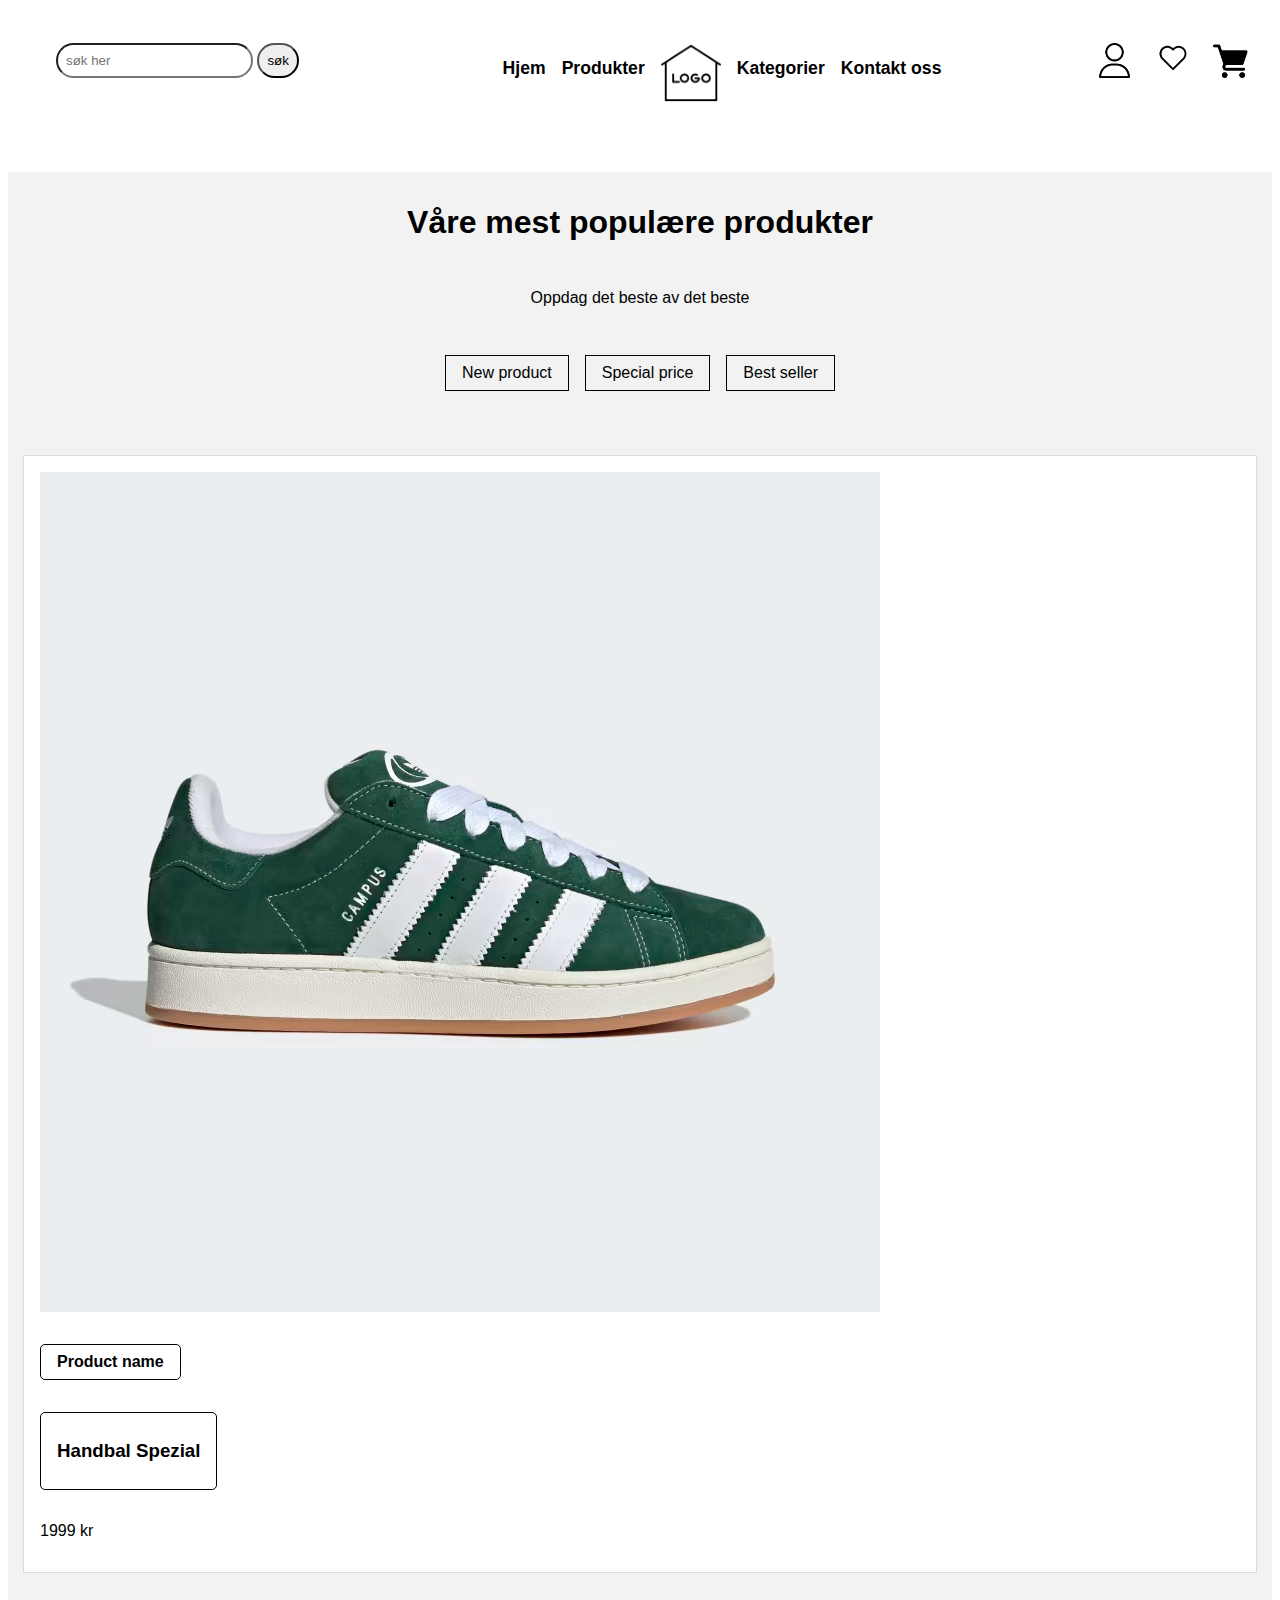
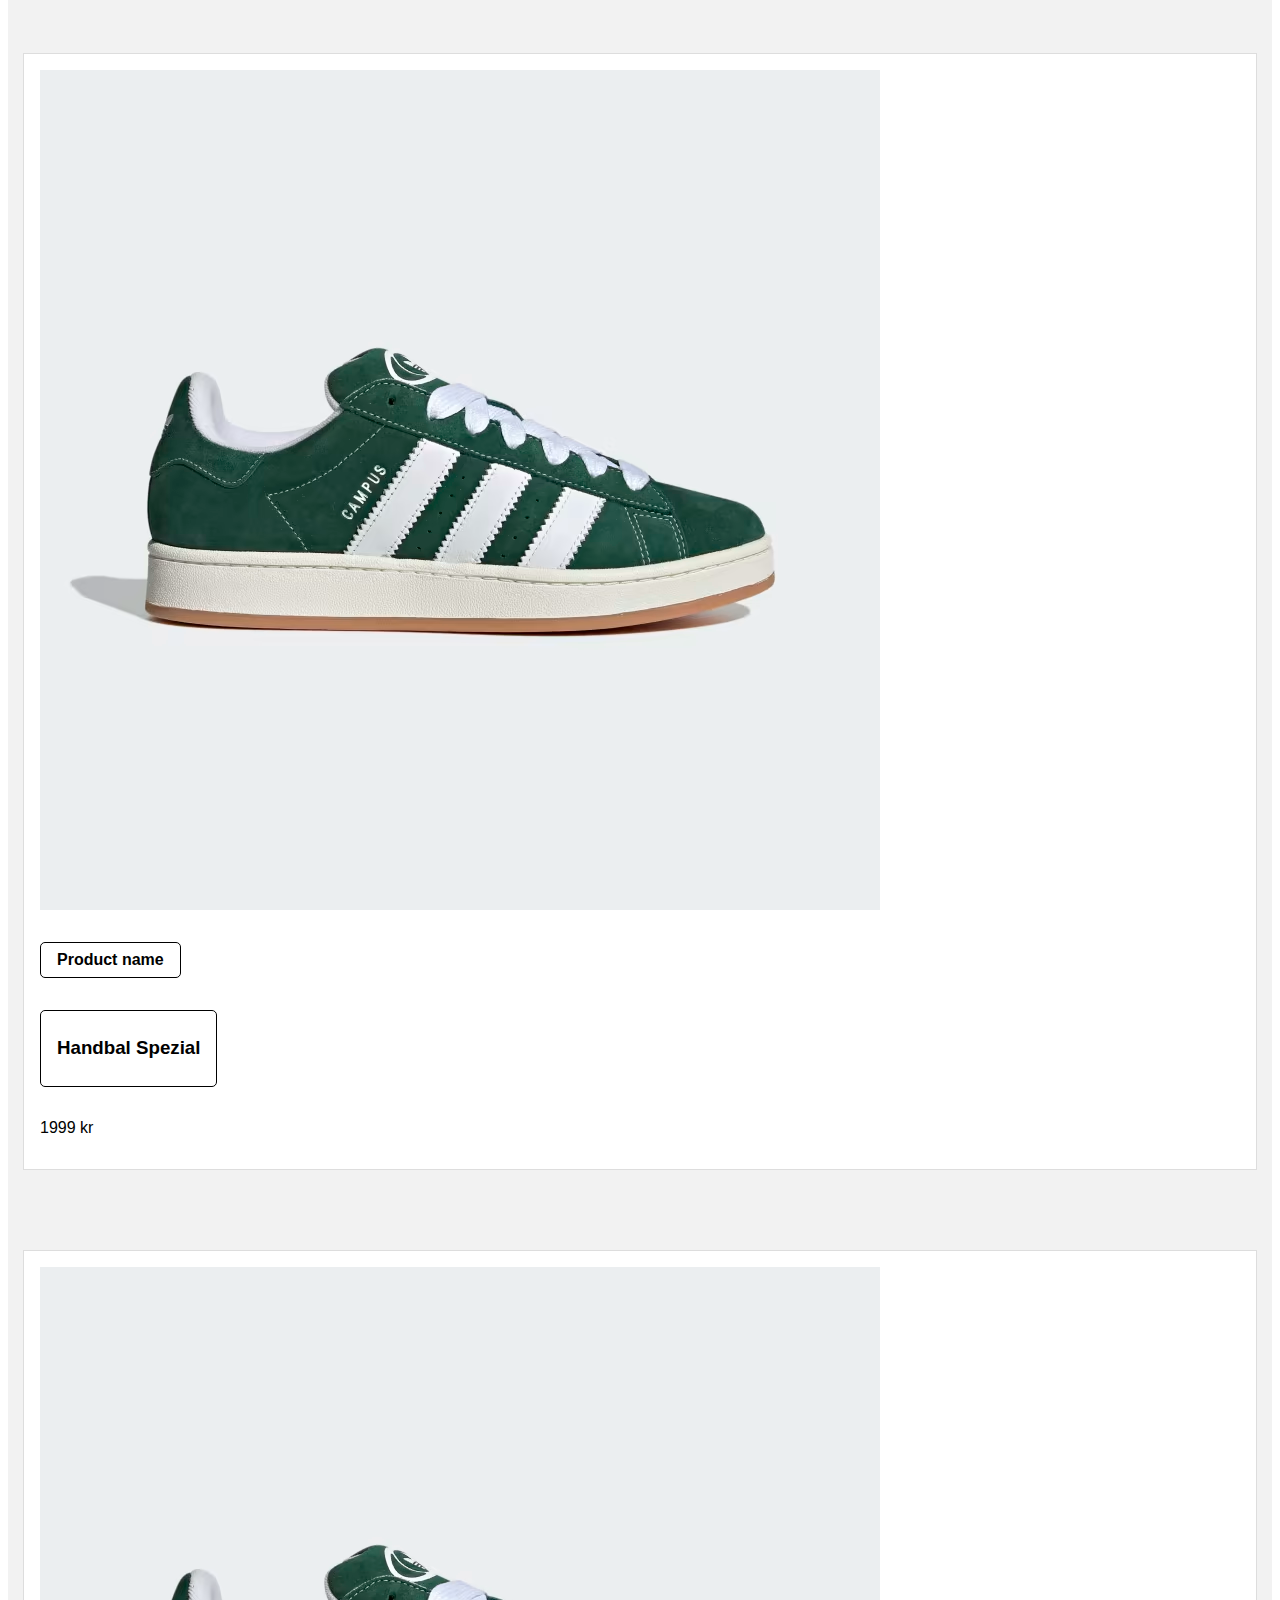
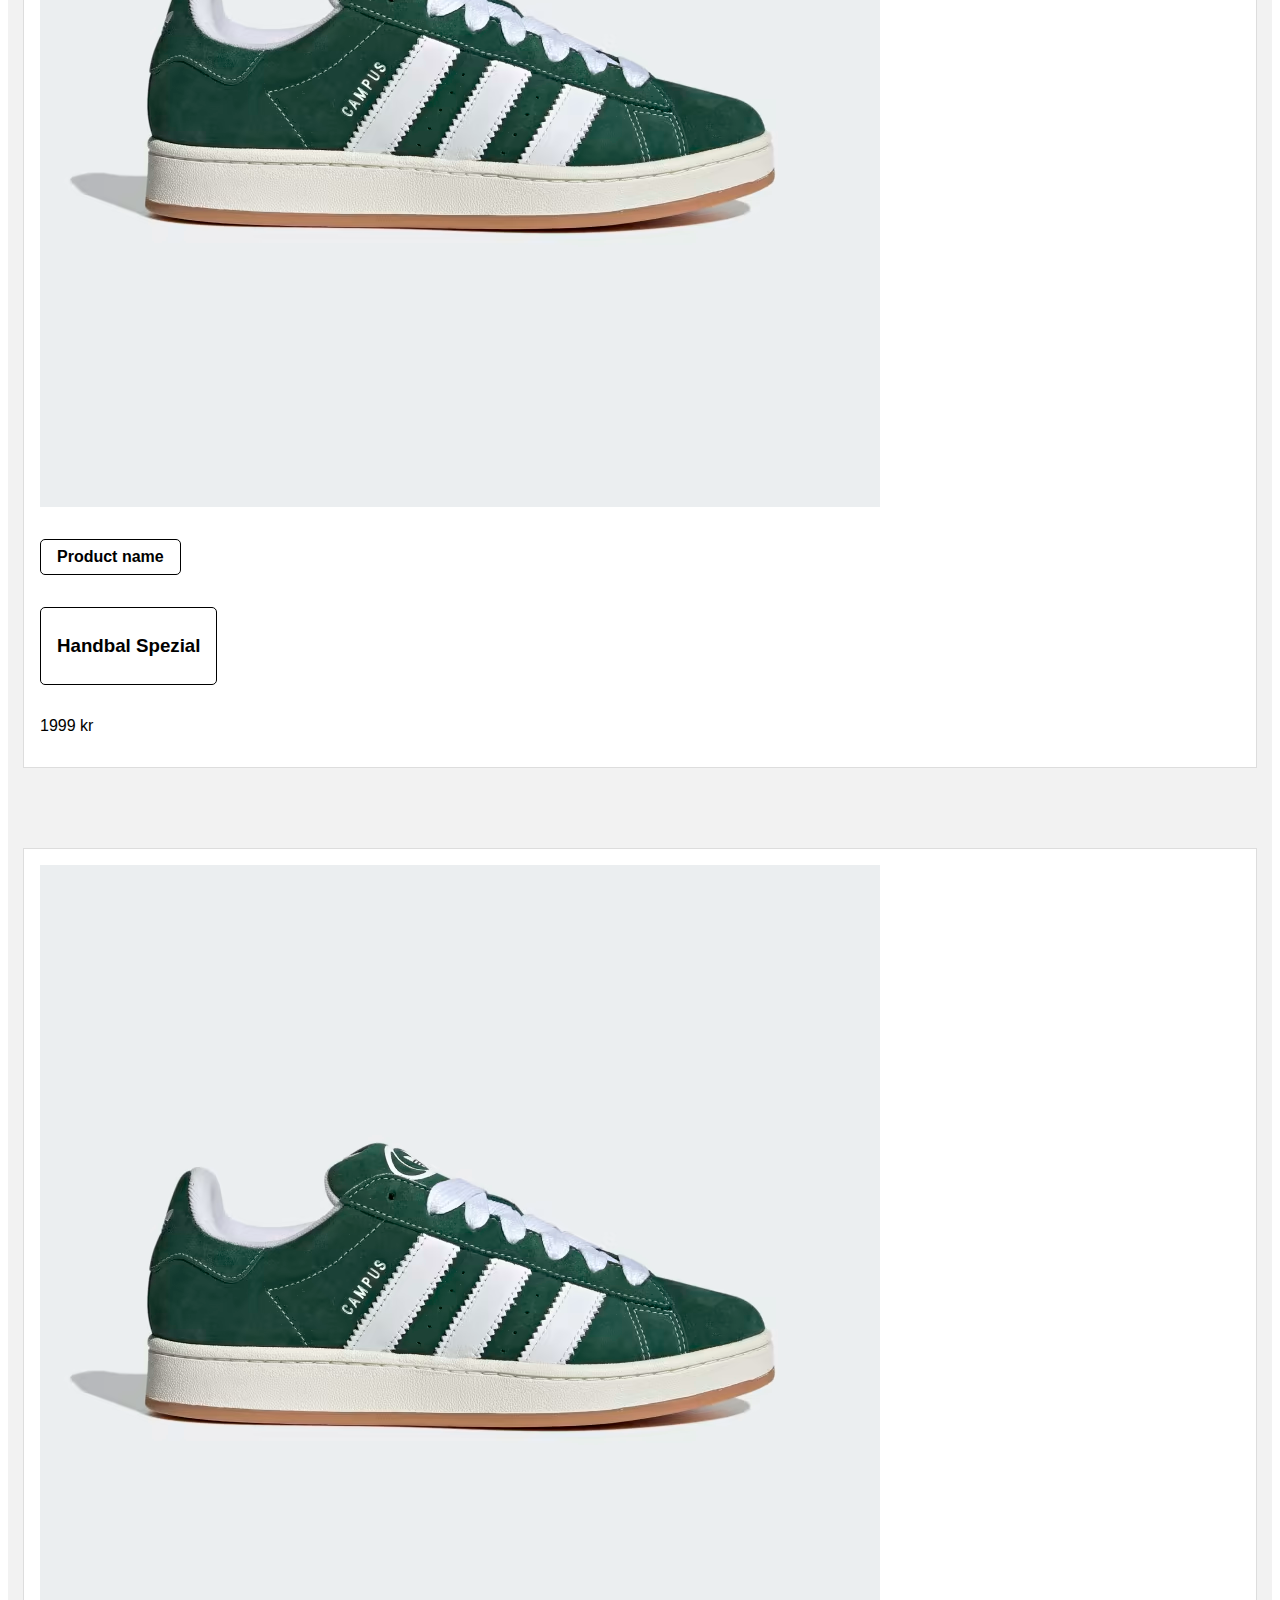
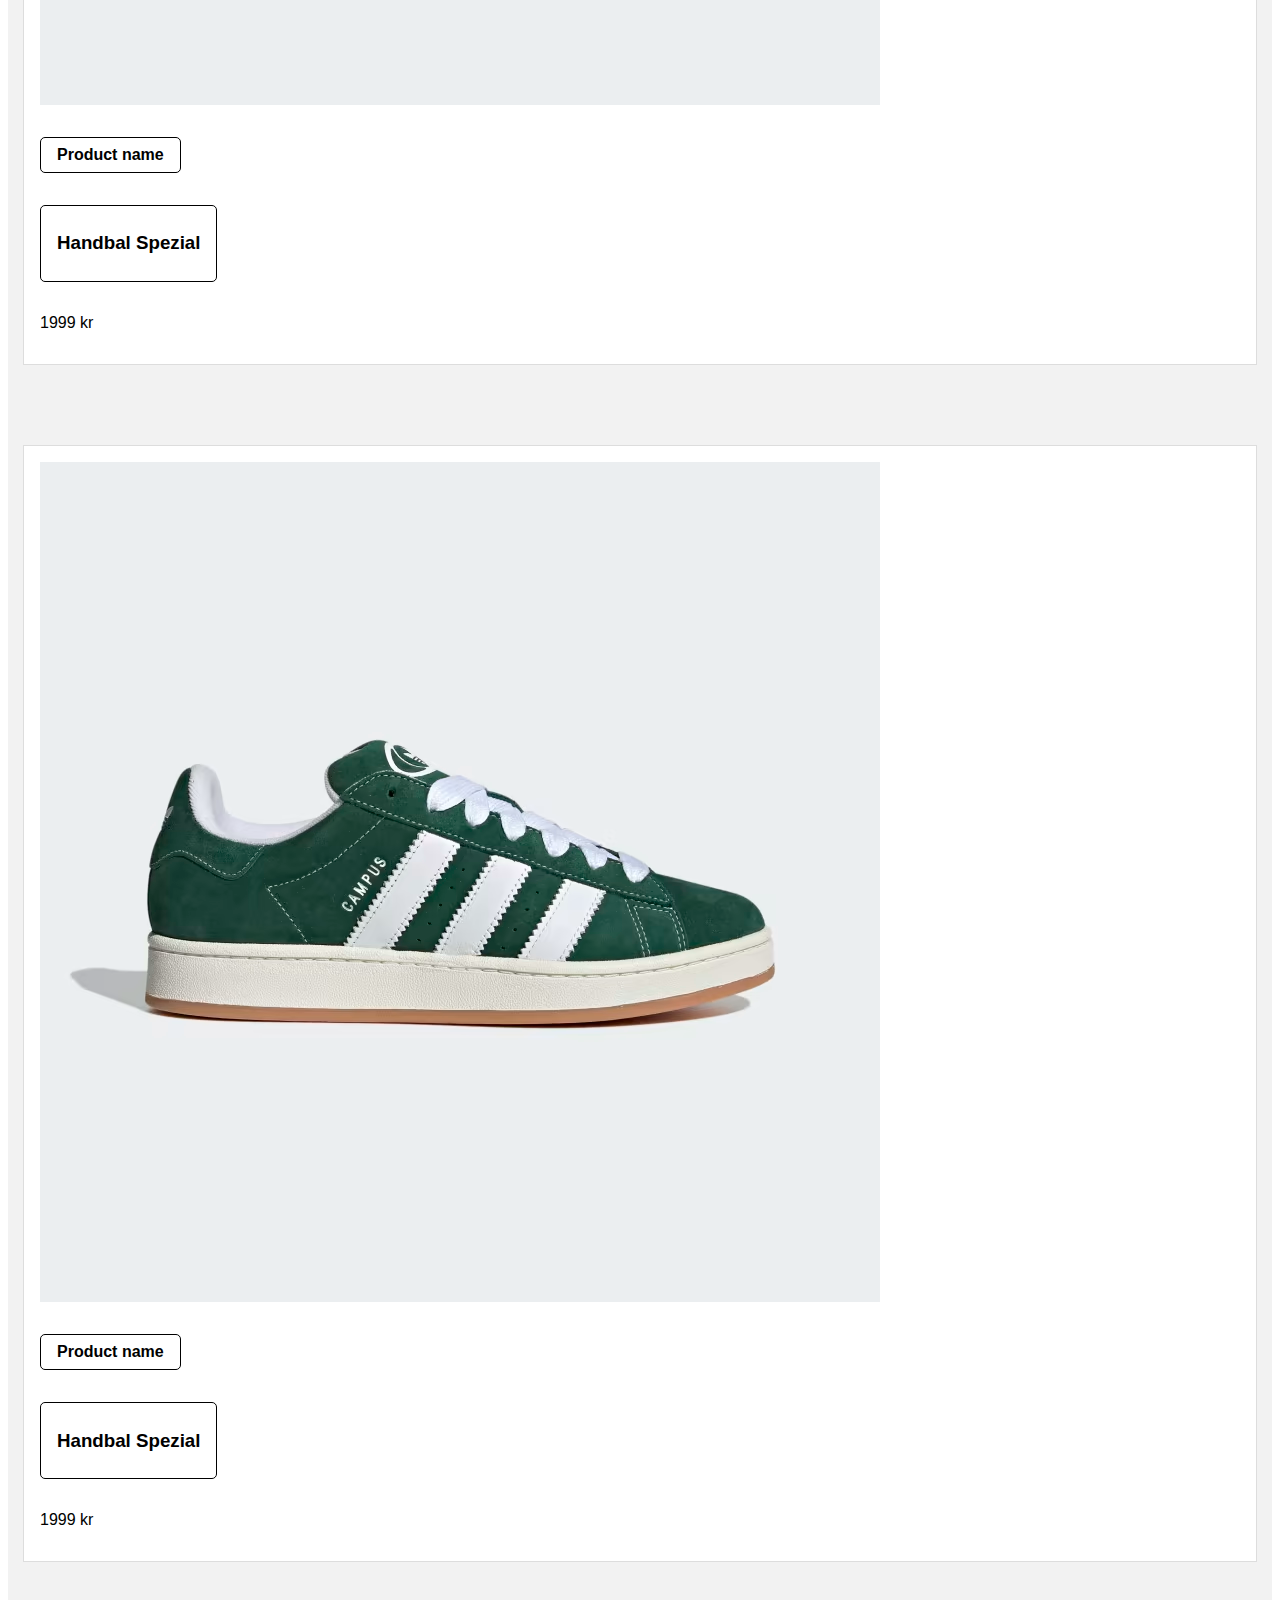
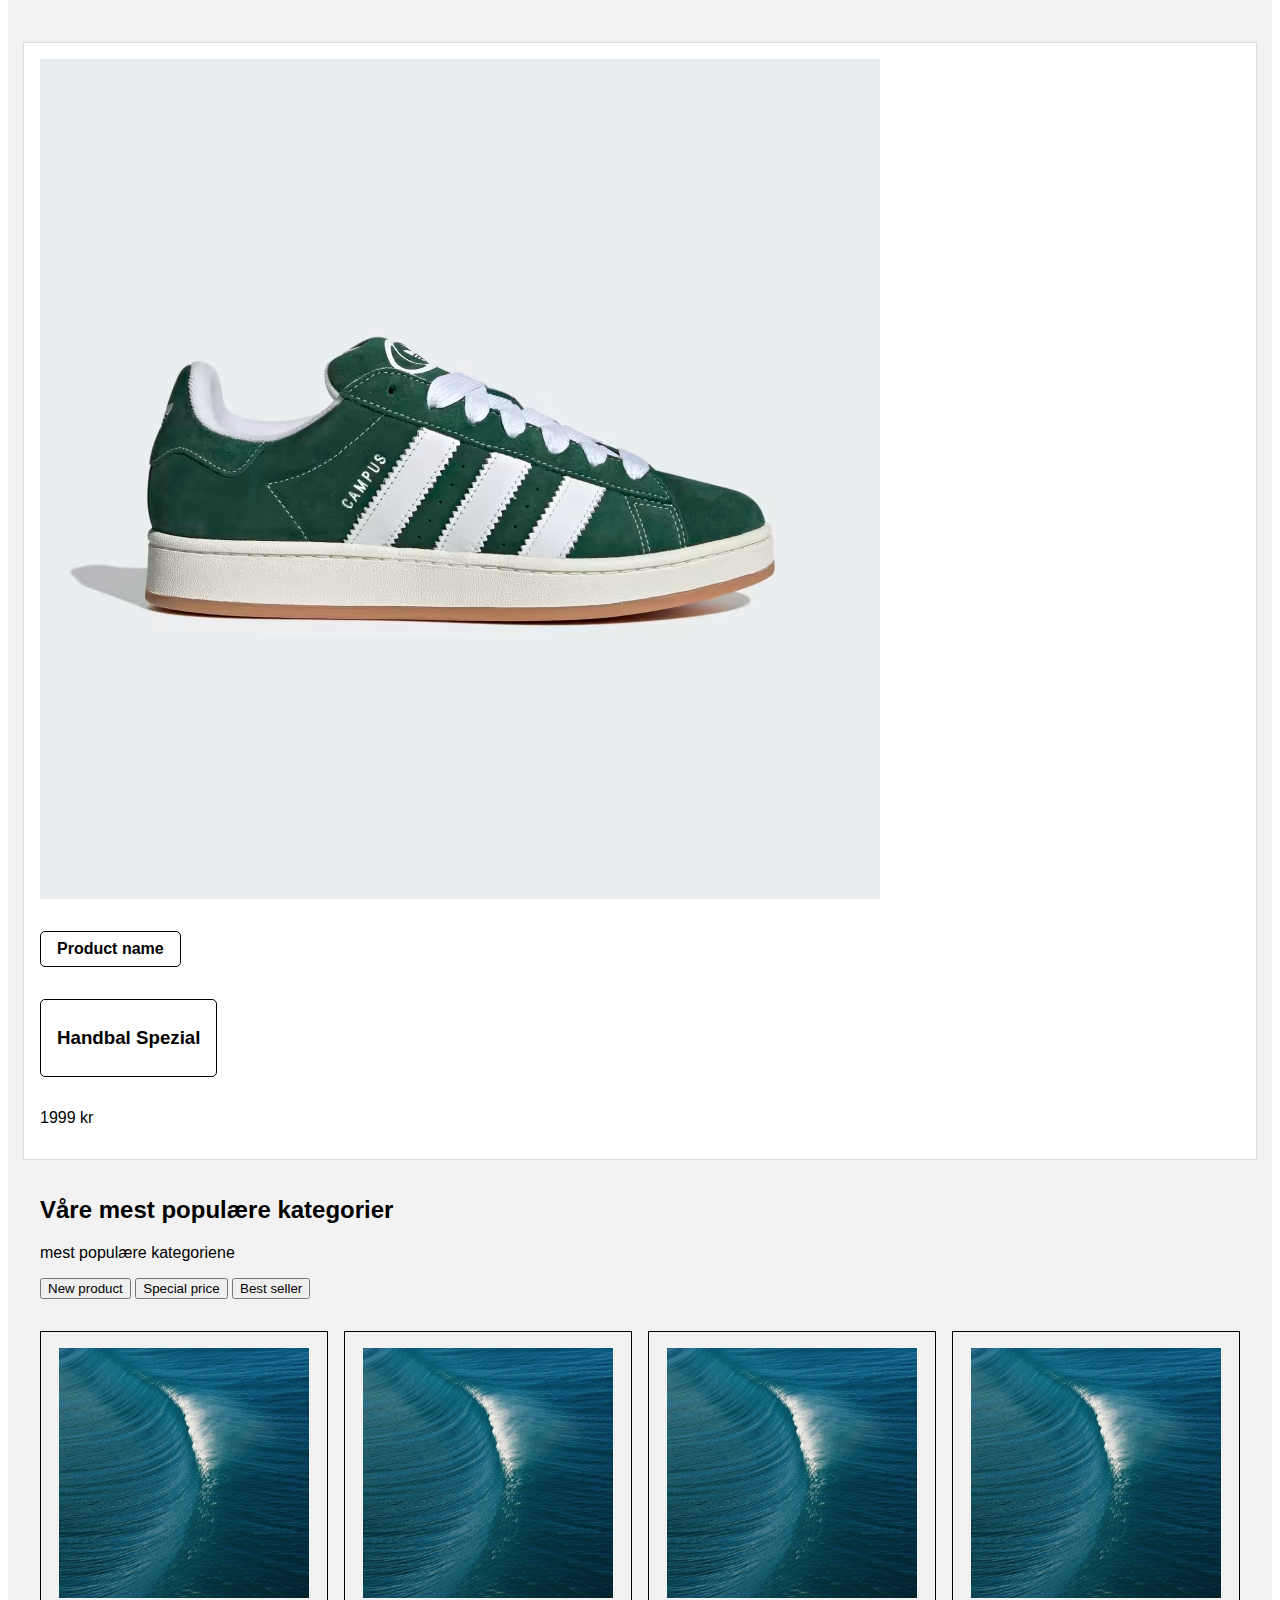
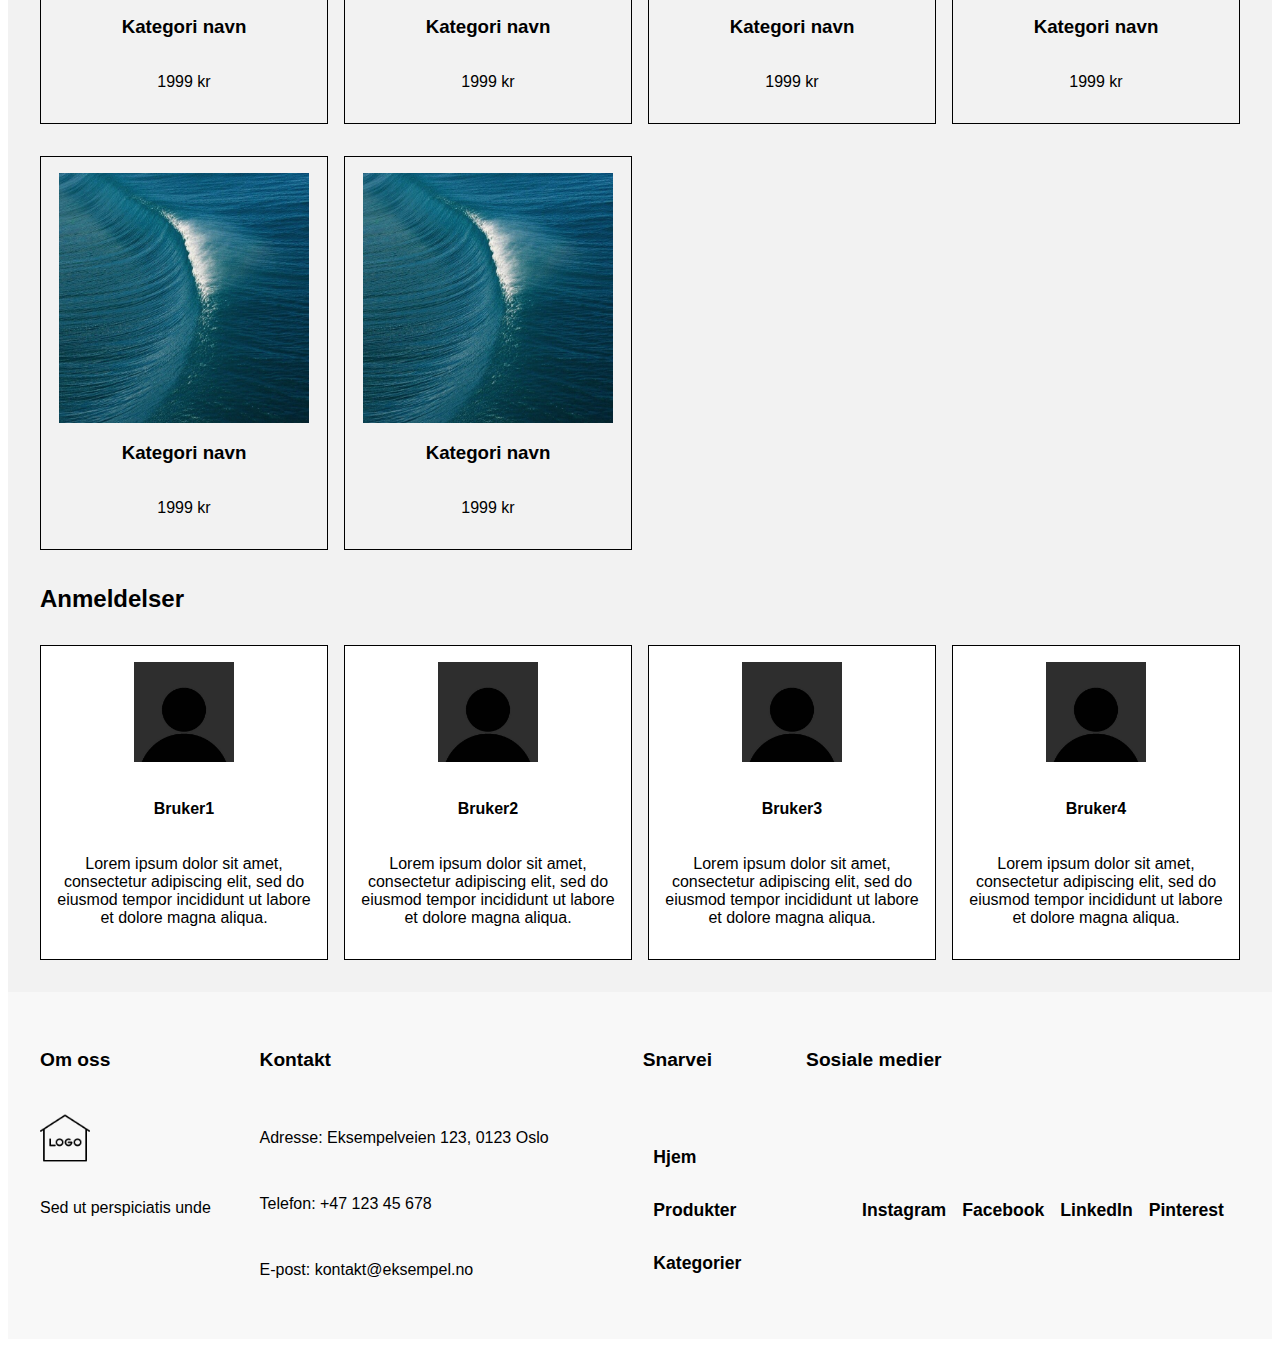
==== index.html @ edff8619 "div" ====
<!DOCTYPE html>
<html lang="en">
<head>
    <meta charset="UTF-8">
    <meta name="viewport" content="width=device-width, initial-scale=1.0">
    <link rel="stylesheet" href="CSS/style2.css">
    <title>Forside</title>
</head>
<body>
    <header>
        <form>
            <label for="search">Søk</label>
            <input type="search" placeholder="søk her" id="search">
            <input type="submit" value="søk">
        </form>
        <nav>
            <ul>
                <li><a href="index.html">Hjem</a></li>
                <li><a href="product.html">Produkter</a></li>
                <a href="index.html"><img src="Bilder/logo.png" alt="Nettsted logo"></a>
                <li><a href="#main">Kategorier</a></li>
                <li><a href="#footer">Kontakt oss</a></li>
            </ul>
        </nav>
        <div id="flyt-icon">
            <img src="Bilder/user.png" alt="Bruker">
            <img src="Bilder/hearth.png" alt="Hjerte">
            <a href="checkout.html"><img src="Bilder/grocery-store.png" alt="Kurv"></a>
        </div>
    </header>
    <main id="main">
        <section>
            <h1>Våre mest populære produkter</h1>
            <p>Oppdag det beste av det beste</p>
            <div>
                <button>New product</button>
                <button>Special price</button>
                <button>Best seller</button>
            </div>
            <article class="kategori-kort">
                <img src="Bilder/Campus_00s_Sko_Gronn_H03472_01_standard.avif" alt="Product name">
                <a href="#">Product name</a>
                <a href="#"><h3>Handbal Spezial</h3></a>
                <p>1999 kr</p>
            </article>
            <article class="kategori-kort">
                <img src="Bilder/Campus_00s_Sko_Gronn_H03472_01_standard.avif" alt="Product name">
                <a href="#">Product name</a>
                <a href="#"><h3>Handbal Spezial</h3></a>
                <p>1999 kr</p>
            </article>
            <article class="kategori-kort">
                <img src="Bilder/Campus_00s_Sko_Gronn_H03472_01_standard.avif" alt="Product name">
                <a href="#">Product name</a>
                <a href="#"><h3>Handbal Spezial</h3></a>
                <p>1999 kr</p>
            </article>
            <article class="kategori-kort">
                <img src="Bilder/Campus_00s_Sko_Gronn_H03472_01_standard.avif" alt="Product name">
                <a href="#">Product name</a>
                <a href="#"><h3>Handbal Spezial</h3></a>
                <p>1999 kr</p>
            </article>
            <article class="kategori-kort">
                <img src="Bilder/Campus_00s_Sko_Gronn_H03472_01_standard.avif" alt="Product name">
                <a href="#">Product name</a>
                <a href="#"><h3>Handbal Spezial</h3></a>
                <p>1999 kr</p>
            </article>
            <article class="kategori-kort">
                <img src="Bilder/Campus_00s_Sko_Gronn_H03472_01_standard.avif" alt="Product name">
                <a href="#">Product name</a>
                <a href="#"><h3>Handbal Spezial</h3></a>
                <p>1999 kr</p>
            </article>
        </section>
        <section>
            <h2>Våre mest populære kategorier</h2>
            <p>mest populære kategoriene</p>
            <button>New product</button>
            <button>Special price</button>
            <button>Best seller</button>
            <div class="populare-kort">
                <article>
                    <img src="Bilder/sea.jfif" alt="Sea">
                    <a href="#"><h3>Kategori navn</h3></a>
                    <p>1999 kr</p>
                </article>
                <article>
                    <img src="Bilder/sea.jfif" alt="Sea">
                    <a href="#"><h3>Kategori navn</h3></a>
                    <p>1999 kr</p>
                </article>
                <article>
                    <img src="Bilder/sea.jfif" alt="Sea">
                    <a href="#"><h3>Kategori navn</h3></a>
                    <p>1999 kr</p>
                </article>
                <article>
                    <img src="Bilder/sea.jfif" alt="Sea">
                    <a href="#"><h3>Kategori navn</h3></a>
                    <p>1999 kr</p>
                </article>
                <article>
                    <img src="Bilder/sea.jfif" alt="Sea">
                    <a href="#"><h3>Kategori navn</h3></a>
                    <p>1999 kr</p>
                </article>
                <article>
                    <img src="Bilder/sea.jfif" alt="Sea">
                    <a href="#"><h3>Kategori navn</h3></a>
                    <p>1999 kr</p>
                </article>
            </div>
        </section>
        <section>
            <h2>Anmeldelser</h2>
            <div class="anmeldelser-kort">
                <article>
                    <img src="Bilder/peeter.jfif" alt="Profil bilde">
                    <h4>Bruker1</h4>
                    <p>Lorem ipsum dolor sit amet, consectetur adipiscing elit, sed do eiusmod tempor incididunt ut labore et dolore magna aliqua.</p>
                </article>
                <article>
                    <img src="Bilder/peeter.jfif" alt="Profil bilde">
                    <h4>Bruker2</h4>
                    <p>Lorem ipsum dolor sit amet, consectetur adipiscing elit, sed do eiusmod tempor incididunt ut labore et dolore magna aliqua.</p>
                </article>
                <article>
                    <img src="Bilder/peeter.jfif" alt="Profil bilde">
                    <h4>Bruker3</h4>
                    <p>Lorem ipsum dolor sit amet, consectetur adipiscing elit, sed do eiusmod tempor incididunt ut labore et dolore magna aliqua.</p>
                </article>
                <article>
                    <img src="Bilder/peeter.jfif" alt="Profil bilde">
                    <h4>Bruker4</h4>
                    <p>Lorem ipsum dolor sit amet, consectetur adipiscing elit, sed do eiusmod tempor incididunt ut labore et dolore magna aliqua.</p>
                </article>
            </div>
        </section>
    </main>
    <footer id="footer">
        <section>
            <h4>Om oss</h4>
            <a href="index.html"><img src="Bilder/logo.png" alt="Nettsted logo"></a>
            <p>Sed ut perspiciatis unde</p>
        </section>
        <section>
            <h4>Kontakt</h4>
            <p>Adresse: Eksempelveien 123, 0123 Oslo</p>
            <p>Telefon: +47 123 45 678</p>
            <p>E-post: kontakt@eksempel.no</p>
        </section>
        <section>
            <h4>Snarvei</h4>
            <nav>
                <ul>
                    <li><a href="index.html">Hjem</a></li>
                    <li><a href="product.html">Produkter</a></li>
                    <li><a href="#main">Kategorier</a></li>
                </ul>
            </nav>
        </section>
        <section>
            <h4>Sosiale medier</h4>
            <nav>
                <ul>
                    <li><a href="https://www.instagram.com" target="_blank">Instagram</a></li>
                    <li><a href="https://www.facebook.com" target="_blank">Facebook</a></li>
                    <li><a href="https://www.linkedin.com" target="_blank">LinkedIn</a></li>
                    <li><a href="https://www.pinterest.com" target="_blank">Pinterest</a></li>
                </ul>
            </nav>
        </section>
    </footer>
</body>
</html>
---- CSS/style2.css ----
html {
    font-family: Arial, Helvetica, sans-serif;
}

form input {
    border-radius: 25px;
    padding: 0.5rem;
}

label[for="search"] {
    position: absolute;
    width: 1px;
    height: 1px;
    padding: 0;
    margin: -1px;
    overflow: hidden;
    clip: rect(0, 0, 0, 0);
    border: 0;
}

header {
    display: flex;
    align-items: center;
    padding: 1rem;
}

nav {
    margin: auto;
    padding: 1rem;
    font-weight: bold;
    font-size: 1.1rem;
}

nav ul {
    display: flex;
    list-style: none;
    gap: 1rem;
}


nav a {
    text-decoration: none;
    color: black;
}

header img {
    width: 35px;
    height: 35px;
    padding: 0.5rem;
    object-fit: cover;
}

nav ul img {
    width: 60px;
    height: 60px;
    position: relative;
    top: -15px; 
    padding: 0;
}

#flyt-icon {
    margin-left: 1rem;
    position: relative;
    top: -30px; 
}

#flyt-icon img:nth-of-type(2) {
    width: 40px; 
    height: 40px; 
}

form {
    margin: 2rem;
    position: relative;
    top: -30px;
}

main {
    padding: 2rem;
    background-color: #f2f2f2; 
}

main section:first-of-type {
    display: flex;
    flex-direction: column; 
    align-items: center; 
    text-align: center;
    gap: 2rem; 
}

/* Overskrift og tekst */
main section:first-of-type > h1,
main section:first-of-type > p {
    flex-basis: 100%; 
    margin: 0 auto 1rem; 
}

main section:first-of-type > div {
    display: flex; 
    justify-content: center; 
    gap: 1rem; 
}

main section:first-of-type > div > button {
    padding: 0.5rem 1rem; 
    border: 1px solid black;
    background-color: transparent;
    cursor: pointer;
    font-size: 1rem; 
    margin: 0; 
    transition: background-color 0.3s ease, color 0.3s ease;
}

main section:first-of-type > div > button:hover {
    background-color: #0073e6;
    color: white;
}

main section:first-of-type article {
    display: flex;
    flex-direction: column; 
    align-items: flex-start; 
    margin-bottom: 1rem;
    border: 1px solid #ddd;
    padding: 1rem;
    background-color: #fff;
    width: 100%; 
}

main section:first-of-type a {
    display: inline-block;
    background-color: white;
    color: black;
    text-decoration: none;
    padding: 0.5rem 1rem;
    border-radius: 5px;
    margin-top: 1rem;
    font-weight: bold;
    border: 1px solid black;
}

main section:nth-of-type(2) article {
    display: flex;
    flex-direction: column;
    align-items: center;
    padding: 1rem;
    border: 1px solid black;
    margin-bottom: 1rem;
}

main .anmeldelser-kort {
    display: grid;  /* Applying grid layout */
    grid-template-columns: repeat(auto-fit, minmax(250px, 1fr)); /* Auto-fit columns */
    gap: 1rem;
    margin-top: 2rem;  /* Adjust margin as needed */
}

main .kategori-kort{
    display: grid;  /* Applying grid layout */
    grid-template-columns: repeat(auto-fit, minmax(250px, 1fr)); /* Auto-fit columns */
    gap: 1rem;
    margin-top: 2rem;  /* Adjust margin as needed */
}

main .populare-kort {
    display: grid;  /* Applying grid layout */
    grid-template-columns: repeat(auto-fit, minmax(250px, 1fr)); /* Auto-fit columns */
    gap: 1rem;
    margin-top: 2rem;  /* Adjust margin as needed */
}

main .populare-kort img{
    width: 250px;
    height: 250px;
}

main section:last-of-type article {
    display: flex;
    flex-direction: column;
    align-items: center;
    border: 1px solid black;
    padding: 1rem;
    background-color: white;
    text-align: center;
}

main section:last-of-type article img {
    max-width: 100px;
    height: auto;
    margin-bottom: 1rem;
}

main a {
    color: black;
    text-decoration: none;
}

main a:hover {
    color: #0073e6;
}

#footer {
    display: flex;
    flex-direction: row;
    gap: 2rem;
    padding: 2rem;
    background-color: #f8f8f8;
    justify-content: space-between;
    flex-wrap: wrap;
}

#footer section {
    display: flex;
    flex-direction: column;
    gap: 1rem;
    min-width: 150px;
}

#footer section:nth-child(3) {
    align-items: center; 
}

#footer section:nth-child(3) ul {
    display: flex;
    flex-direction: column; 
    gap: 2rem; 
}

#footer h4 {
    font-weight: bold;
    font-size: 1.2rem;
}

#footer a {
    text-decoration: none;
    color: black;
}

#footer a:hover {
    color: #0073e6;
}

#footer img {
    width: 50px;
    height: auto;
}
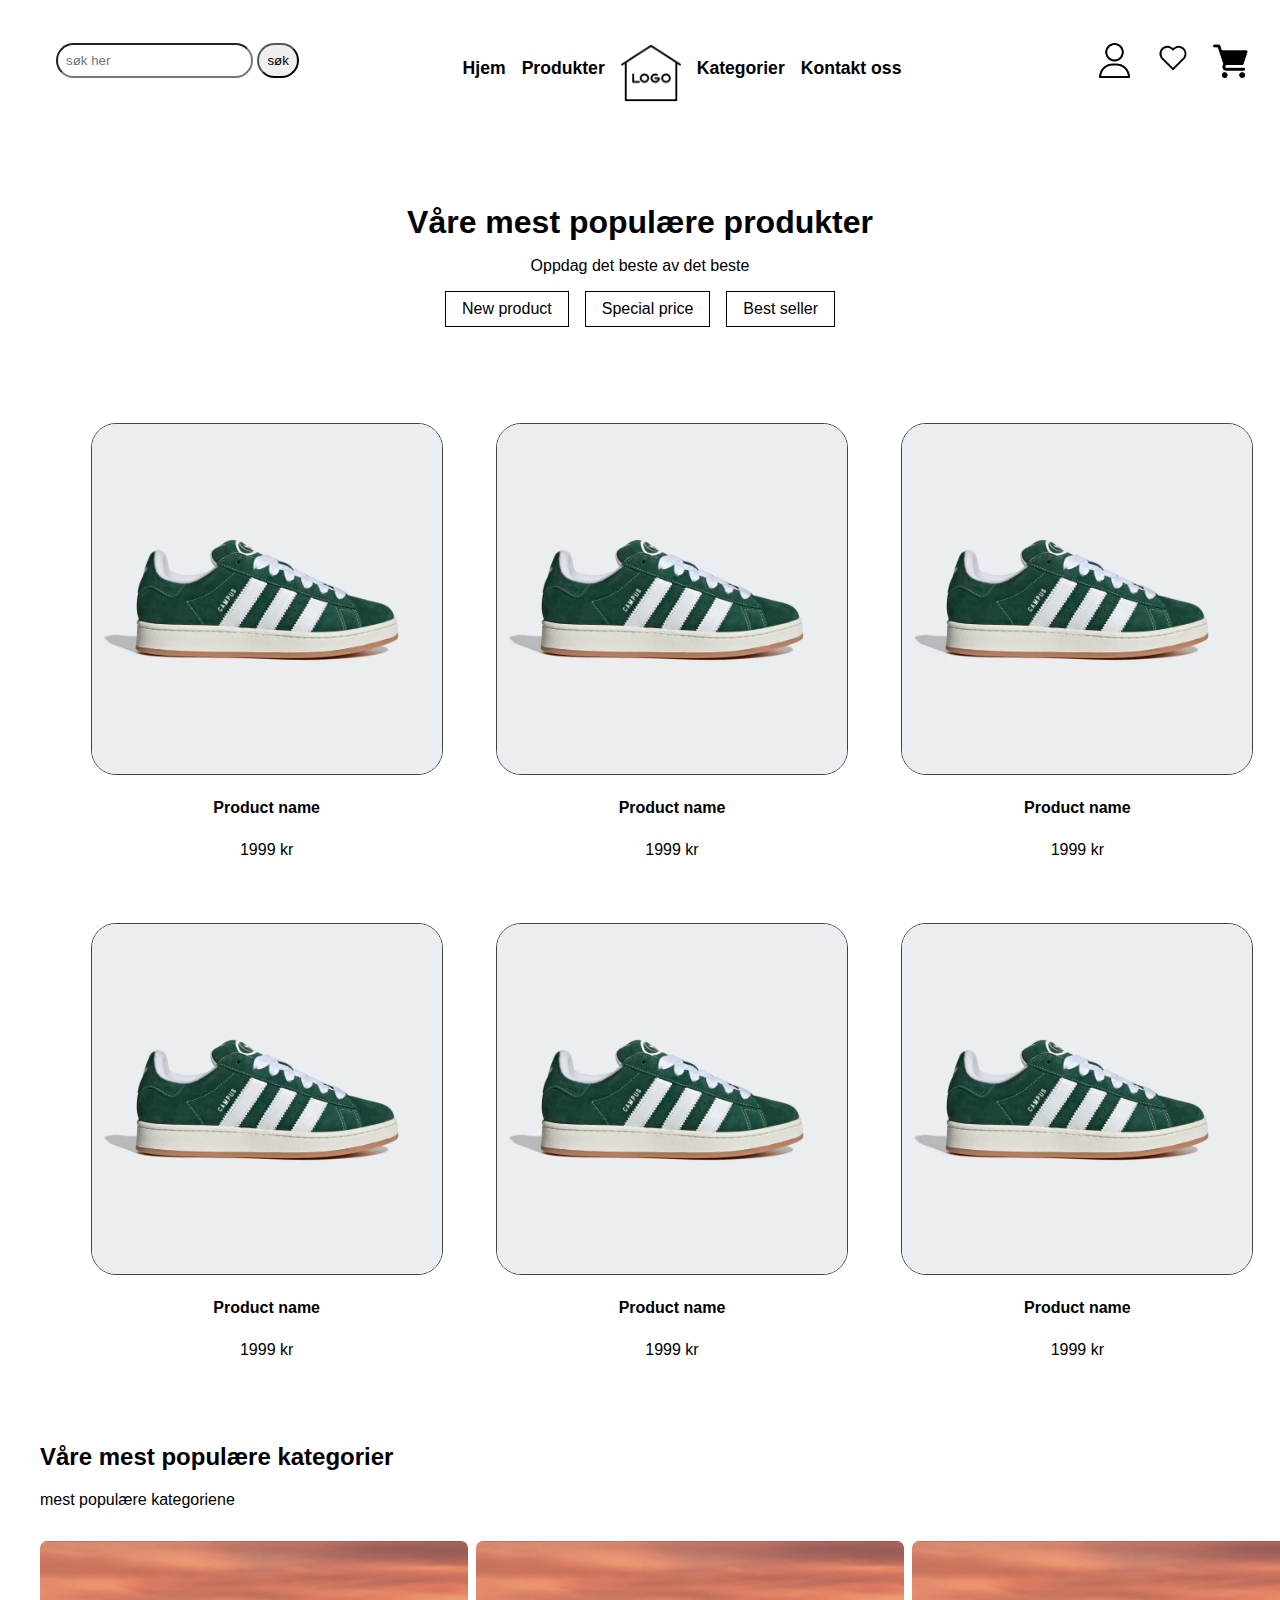
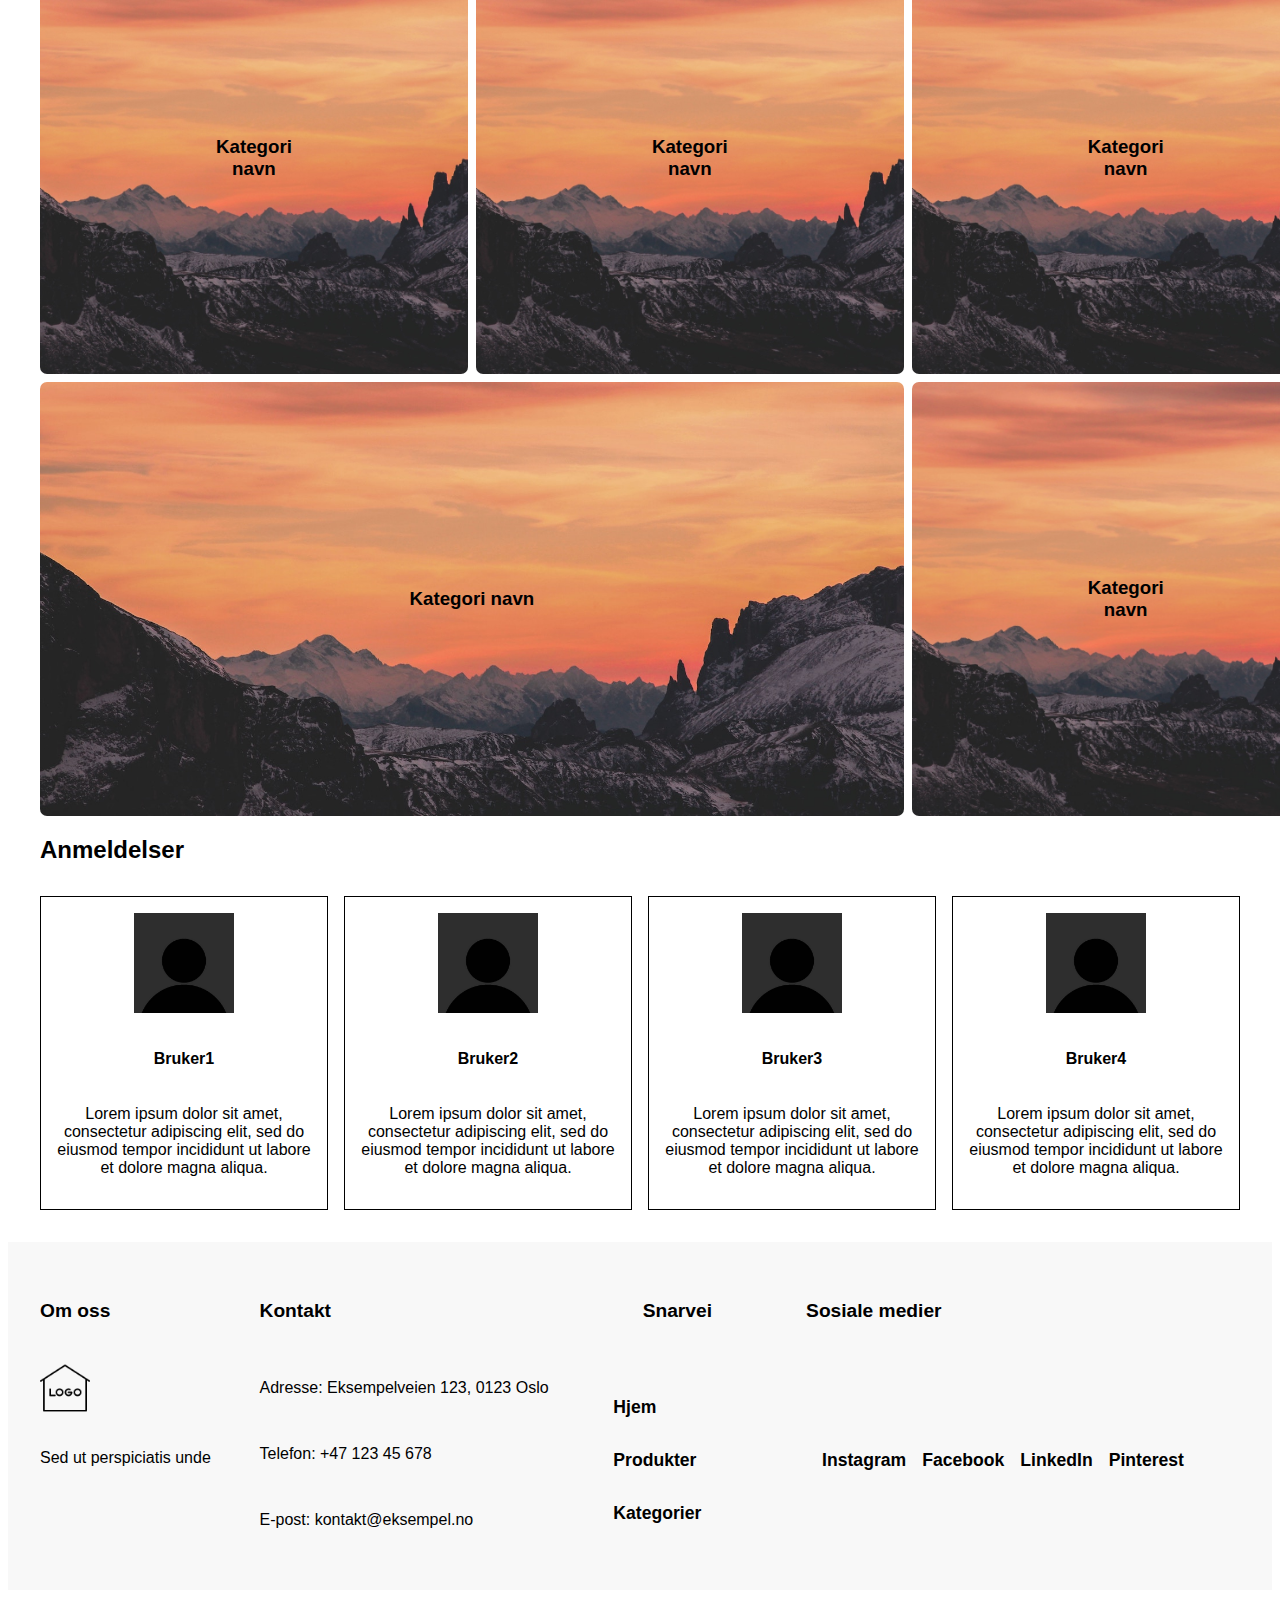
==== commit ba2eeda1: "populære kategorier" ====
--- a/index.html
+++ b/index.html
@@ -32,84 +32,62 @@
         <section>
             <h1>Våre mest populære produkter</h1>
             <p>Oppdag det beste av det beste</p>
-            <div>
+            <div class="knapp">
                 <button>New product</button>
                 <button>Special price</button>
                 <button>Best seller</button>
             </div>
-            <article class="kategori-kort">
-                <img src="Bilder/Campus_00s_Sko_Gronn_H03472_01_standard.avif" alt="Product name">
-                <a href="#">Product name</a>
-                <a href="#"><h3>Handbal Spezial</h3></a>
-                <p>1999 kr</p>
-            </article>
-            <article class="kategori-kort">
-                <img src="Bilder/Campus_00s_Sko_Gronn_H03472_01_standard.avif" alt="Product name">
-                <a href="#">Product name</a>
-                <a href="#"><h3>Handbal Spezial</h3></a>
-                <p>1999 kr</p>
-            </article>
-            <article class="kategori-kort">
-                <img src="Bilder/Campus_00s_Sko_Gronn_H03472_01_standard.avif" alt="Product name">
-                <a href="#">Product name</a>
-                <a href="#"><h3>Handbal Spezial</h3></a>
-                <p>1999 kr</p>
-            </article>
-            <article class="kategori-kort">
-                <img src="Bilder/Campus_00s_Sko_Gronn_H03472_01_standard.avif" alt="Product name">
-                <a href="#">Product name</a>
-                <a href="#"><h3>Handbal Spezial</h3></a>
-                <p>1999 kr</p>
-            </article>
-            <article class="kategori-kort">
-                <img src="Bilder/Campus_00s_Sko_Gronn_H03472_01_standard.avif" alt="Product name">
-                <a href="#">Product name</a>
-                <a href="#"><h3>Handbal Spezial</h3></a>
-                <p>1999 kr</p>
-            </article>
-            <article class="kategori-kort">
-                <img src="Bilder/Campus_00s_Sko_Gronn_H03472_01_standard.avif" alt="Product name">
-                <a href="#">Product name</a>
-                <a href="#"><h3>Handbal Spezial</h3></a>
-                <p>1999 kr</p>
-            </article>
+            <div class="kategori-kort">
+                <article >
+                    <img src="Bilder/Campus_00s_Sko_Gronn_H03472_01_standard.avif" alt="Product name">
+                    <a href="#">Product name</a>
+                    <p>1999 kr</p>
+                </article>
+                <article>
+                    <img src="Bilder/Campus_00s_Sko_Gronn_H03472_01_standard.avif" alt="Product name">
+                    <a href="#">Product name</a>
+                    <p>1999 kr</p>
+                </article>
+                <article>
+                    <img src="Bilder/Campus_00s_Sko_Gronn_H03472_01_standard.avif" alt="Product name">
+                    <a href="#">Product name</a>
+                    <p>1999 kr</p>
+                </article>
+                <article>
+                    <img src="Bilder/Campus_00s_Sko_Gronn_H03472_01_standard.avif" alt="Product name">
+                    <a href="#">Product name</a>
+                    <p>1999 kr</p>
+                </article>
+                <article>
+                    <img src="Bilder/Campus_00s_Sko_Gronn_H03472_01_standard.avif" alt="Product name">
+                    <a href="#">Product name</a>
+                    <p>1999 kr</p>
+                </article>
+                <article>
+                    <img src="Bilder/Campus_00s_Sko_Gronn_H03472_01_standard.avif" alt="Product name">
+                    <a href="#">Product name</a>
+                    <p>1999 kr</p>
+                </article>
+            </div>
         </section>
         <section>
             <h2>Våre mest populære kategorier</h2>
             <p>mest populære kategoriene</p>
-            <button>New product</button>
-            <button>Special price</button>
-            <button>Best seller</button>
             <div class="populare-kort">
-                <article>
-                    <img src="Bilder/sea.jfif" alt="Sea">
+                <article class="kort-1">
                     <a href="#"><h3>Kategori navn</h3></a>
-                    <p>1999 kr</p>
                 </article>
-                <article>
-                    <img src="Bilder/sea.jfif" alt="Sea">
+                <article class="kort-2">
                     <a href="#"><h3>Kategori navn</h3></a>
-                    <p>1999 kr</p>
                 </article>
-                <article>
-                    <img src="Bilder/sea.jfif" alt="Sea">
+                <article class="kort-3">
                     <a href="#"><h3>Kategori navn</h3></a>
-                    <p>1999 kr</p>
                 </article>
-                <article>
-                    <img src="Bilder/sea.jfif" alt="Sea">
+                <article class="kort-4">
                     <a href="#"><h3>Kategori navn</h3></a>
-                    <p>1999 kr</p>
                 </article>
-                <article>
-                    <img src="Bilder/sea.jfif" alt="Sea">
+                <article class="kort-5">
                     <a href="#"><h3>Kategori navn</h3></a>
-                    <p>1999 kr</p>
-                </article>
-                <article>
-                    <img src="Bilder/sea.jfif" alt="Sea">
-                    <a href="#"><h3>Kategori navn</h3></a>
-                    <p>1999 kr</p>
                 </article>
             </div>
         </section>
--- a/CSS/style2.css
+++ b/CSS/style2.css
@@ -36,6 +36,8 @@
     display: flex;
     list-style: none;
     gap: 1rem;
+    position: relative;
+    left: -40px;
 }
 
 
@@ -78,25 +80,18 @@
 
 main {
     padding: 2rem;
-    background-color: #f2f2f2; 
-}
-
-main section:first-of-type {
-    display: flex;
-    flex-direction: column; 
-    align-items: center; 
-    text-align: center;
-    gap: 2rem; 
-}
-
-/* Overskrift og tekst */
+}
+
+
 main section:first-of-type > h1,
 main section:first-of-type > p {
+    display: flex;
     flex-basis: 100%; 
     margin: 0 auto 1rem; 
-}
-
-main section:first-of-type > div {
+    justify-content: center;
+}
+
+main .knapp {
     display: flex; 
     justify-content: center; 
     gap: 1rem; 
@@ -117,62 +112,139 @@
     color: white;
 }
 
-main section:first-of-type article {
-    display: flex;
-    flex-direction: column; 
-    align-items: flex-start; 
-    margin-bottom: 1rem;
-    border: 1px solid #ddd;
-    padding: 1rem;
-    background-color: #fff;
-    width: 100%; 
-}
 
 main section:first-of-type a {
     display: inline-block;
-    background-color: white;
     color: black;
     text-decoration: none;
-    padding: 0.5rem 1rem;
-    border-radius: 5px;
+    padding: 0.5rem 0rem;
     margin-top: 1rem;
     font-weight: bold;
-    border: 1px solid black;
-}
-
-main section:nth-of-type(2) article {
+}
+
+
+main .anmeldelser-kort {
+    display: grid; 
+    grid-template-columns: repeat(auto-fit, minmax(250px, 1fr));
+    gap: 1rem;
+    margin-top: 2rem;  
+}
+
+main .kategori-kort {
+    display: grid;
+    grid-template-columns: repeat(3, 1fr); 
+    gap: 1rem;
+    margin-top: 3rem;
+    padding: 2rem; 
+    justify-items: center; 
+    align-items: center;  
+    width: 100%;  
+}
+
+main .kategori-kort > article {
     display: flex;
     flex-direction: column;
+    justify-content: center; 
+    align-items: center; 
+    text-align: center; 
+    padding: 1rem;
+    border-radius: 25px;
+}
+
+main .kategori-kort img {
+    height: 350px;
+    width: 350px;
+    border: 1px solid #424242;
+    border-radius: 25px;
+    object-fit: cover; 
+}
+
+@media (max-width: 768px) {
+    main .kategori-kort {
+        grid-template-columns: repeat(2, 1fr); /* 2 columns on smaller screens */
+    }
+}
+
+@media (max-width: 480px) {
+    main .kategori-kort {
+        grid-template-columns: 1fr; /* 1 column on very small screens */
+    }
+}
+
+main .populare-kort {
+    display: grid;
+    grid-template-columns: repeat(3, 1fr); 
+    grid-template-rows: auto;
+    gap: 0.5rem; 
+    margin-top: 2rem;
+}
+
+main .populare-kort > article {
+    display: flex;
+    flex-direction: column;
+    justify-content: center;
     align-items: center;
-    padding: 1rem;
-    border: 1px solid black;
+    color: white;
+    font-weight: bold;
+    text-align: center;
+    padding: 11rem;
+    border-radius: 7px;
+    background-size: cover; 
+    background-position: center;
+}
+
+main .populare-kort .kort-1,
+main .populare-kort .kort-2,
+main .populare-kort .kort-3 {
+    max-width: 300px;
+    grid-column: span 1; 
+    background-size: cover;
+    background-position: center;
+}
+
+main .populare-kort .kort-4 {
+    max-width: 864px;
+    grid-column: span 2; 
+    grid-row: span 1; 
+    background-size: cover;
+    background-position: center;
+    background-image: url('../Bilder/cover.jpg');
+}
+
+main .populare-kort .kort-5 {
+    max-width: 300px;
+    grid-column: 3; 
+    grid-row: 2; 
+    background-size: cover;
+    background-position: center;
+    background-image: url('../Bilder/cover.jpg');
+}
+
+main .populare-kort .kort-2, 
+main .populare-kort .kort-3 {
+    background-image: url('../Bilder/cover.jpg'); 
+}
+
+main .populare-kort .kort-1 {
+    background-image: url('../Bilder/cover.jpg'); 
+}
+
+
+@media (max-width: 768px) {
+    main .populare-kort {
+        grid-template-columns: 1fr; 
+    }
+
+    main .populare-kort > article {
+        max-width: 100%; 
+        grid-column: span 1; 
+    }
+}
+
+main section:last-of-type article img {
+    max-width: 100px;
+    height: auto;
     margin-bottom: 1rem;
-}
-
-main .anmeldelser-kort {
-    display: grid;  /* Applying grid layout */
-    grid-template-columns: repeat(auto-fit, minmax(250px, 1fr)); /* Auto-fit columns */
-    gap: 1rem;
-    margin-top: 2rem;  /* Adjust margin as needed */
-}
-
-main .kategori-kort{
-    display: grid;  /* Applying grid layout */
-    grid-template-columns: repeat(auto-fit, minmax(250px, 1fr)); /* Auto-fit columns */
-    gap: 1rem;
-    margin-top: 2rem;  /* Adjust margin as needed */
-}
-
-main .populare-kort {
-    display: grid;  /* Applying grid layout */
-    grid-template-columns: repeat(auto-fit, minmax(250px, 1fr)); /* Auto-fit columns */
-    gap: 1rem;
-    margin-top: 2rem;  /* Adjust margin as needed */
-}
-
-main .populare-kort img{
-    width: 250px;
-    height: 250px;
 }
 
 main section:last-of-type article {
@@ -185,19 +257,9 @@
     text-align: center;
 }
 
-main section:last-of-type article img {
-    max-width: 100px;
-    height: auto;
-    margin-bottom: 1rem;
-}
-
 main a {
     color: black;
     text-decoration: none;
-}
-
-main a:hover {
-    color: #0073e6;
 }
 
 #footer {
@@ -237,10 +299,6 @@
     color: black;
 }
 
-#footer a:hover {
-    color: #0073e6;
-}
-
 #footer img {
     width: 50px;
     height: auto;
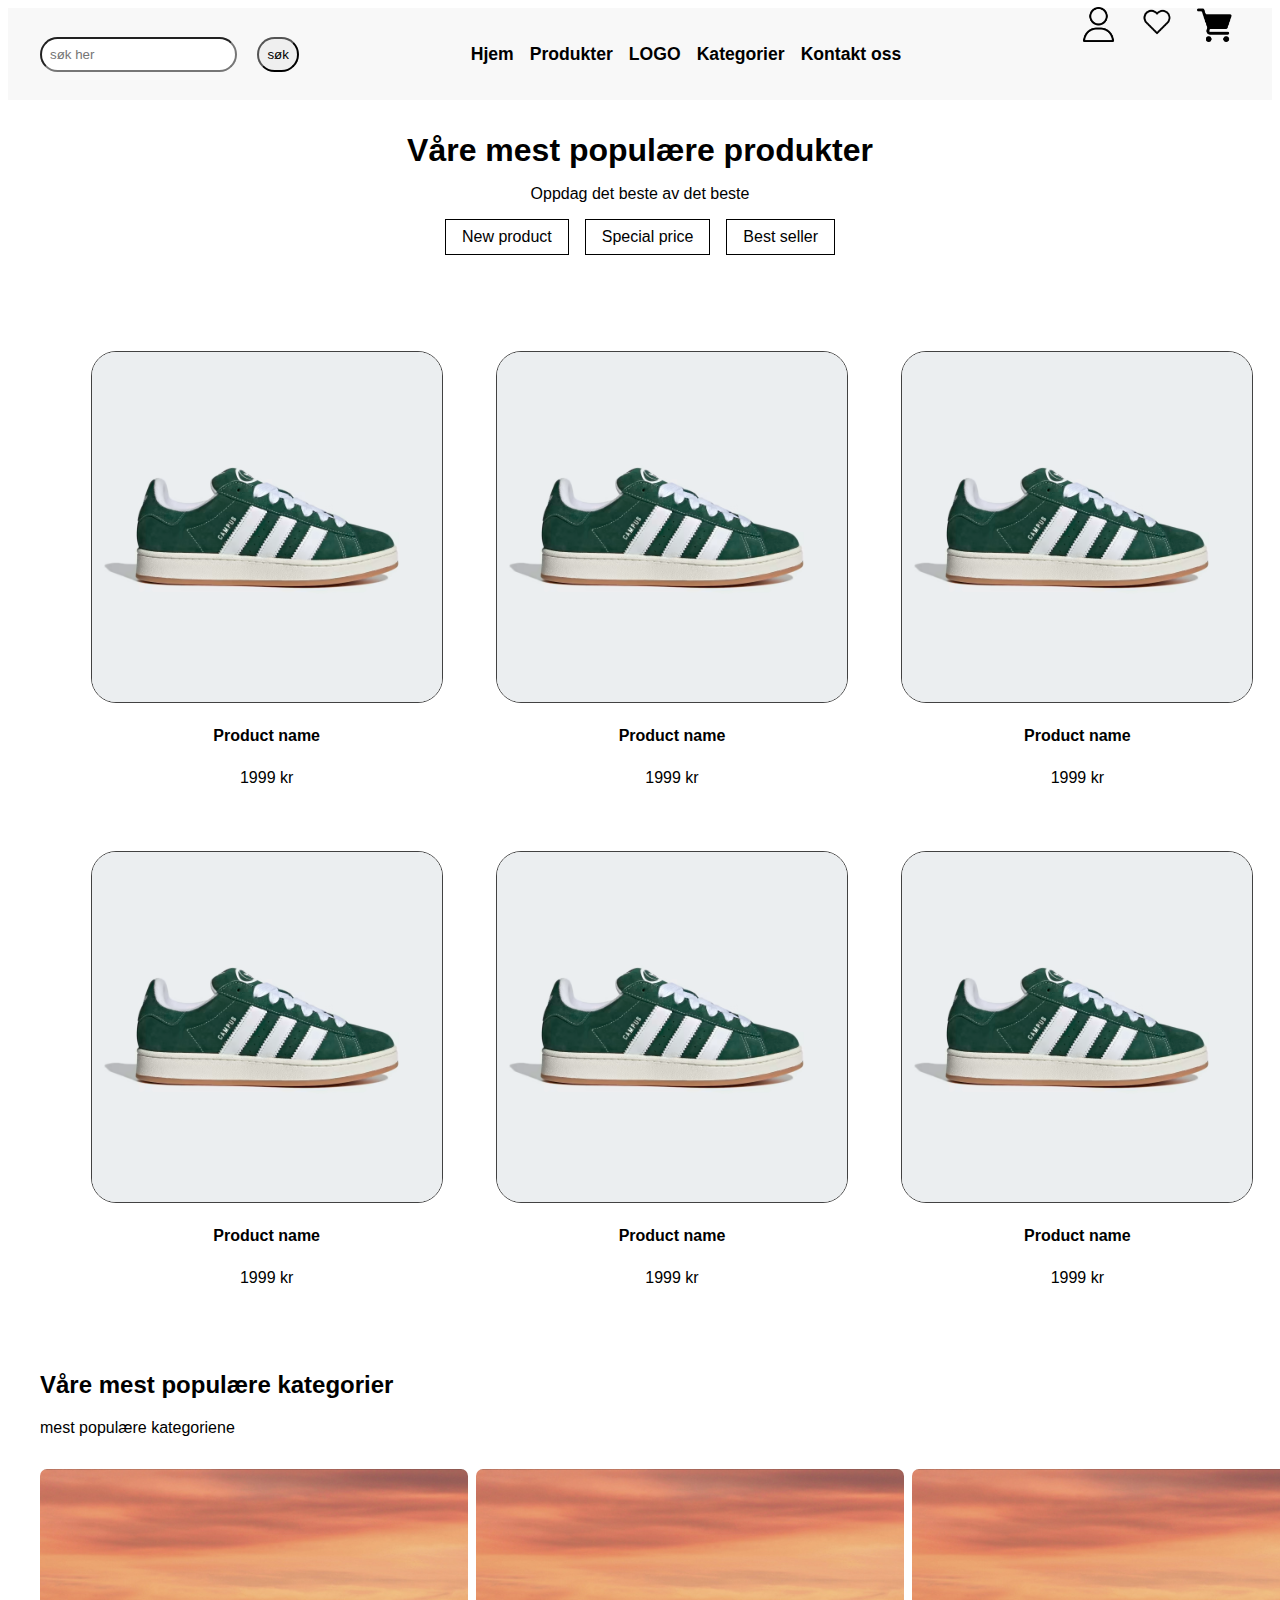
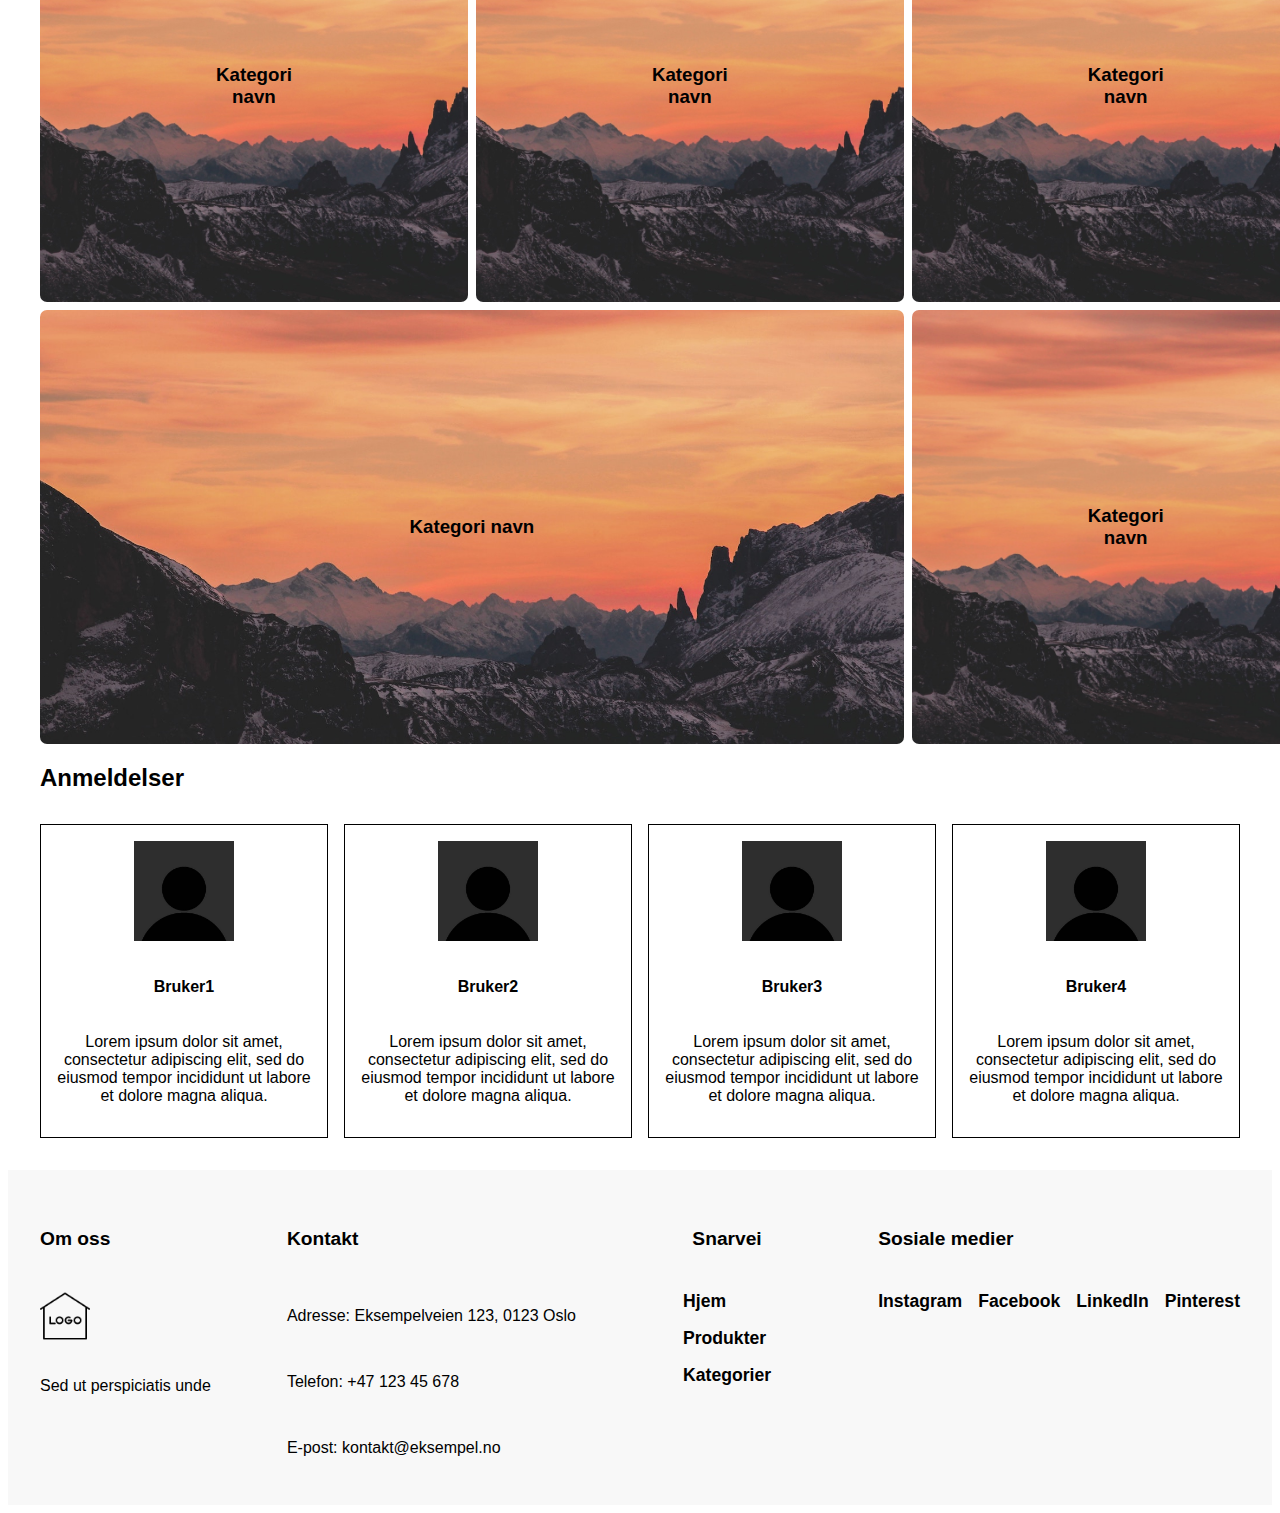
==== commit b9a9e6aa: "error" ====
--- a/index.html
+++ b/index.html
@@ -17,7 +17,7 @@
             <ul>
                 <li><a href="index.html">Hjem</a></li>
                 <li><a href="product.html">Produkter</a></li>
-                <a href="index.html"><img src="Bilder/logo.png" alt="Nettsted logo"></a>
+                <li><a href="index.html">LOGO</a></li>
                 <li><a href="#main">Kategorier</a></li>
                 <li><a href="#footer">Kontakt oss</a></li>
             </ul>
--- a/CSS/style2.css
+++ b/CSS/style2.css
@@ -3,31 +3,17 @@
     font-family: Arial, Helvetica, sans-serif;
 }
 
-form input {
-    border-radius: 25px;
-    padding: 0.5rem;
-}
-
-label[for="search"] {
-    position: absolute;
-    width: 1px;
-    height: 1px;
+header {
+    display: flex;
+    justify-content: space-between; 
+    align-items: center;
+    padding: 1rem 2rem;
+    background-color: #f8f8f8; 
+}
+
+nav {
+    margin: 0;
     padding: 0;
-    margin: -1px;
-    overflow: hidden;
-    clip: rect(0, 0, 0, 0);
-    border: 0;
-}
-
-header {
-    display: flex;
-    align-items: center;
-    padding: 1rem;
-}
-
-nav {
-    margin: auto;
-    padding: 1rem;
     font-weight: bold;
     font-size: 1.1rem;
 }
@@ -36,10 +22,9 @@
     display: flex;
     list-style: none;
     gap: 1rem;
-    position: relative;
-    left: -40px;
-}
-
+    padding: 0;
+    margin: 0;
+}
 
 nav a {
     text-decoration: none;
@@ -57,26 +42,38 @@
     width: 60px;
     height: 60px;
     position: relative;
-    top: -15px; 
+    top: -15px;
     padding: 0;
 }
 
 #flyt-icon {
     margin-left: 1rem;
     position: relative;
-    top: -30px; 
+    top: -30px;
 }
 
 #flyt-icon img:nth-of-type(2) {
-    width: 40px; 
-    height: 40px; 
-}
-
-form {
-    margin: 2rem;
-    position: relative;
-    top: -30px;
-}
+    width: 40px;
+    height: 40px;
+}
+
+label[for="search"] {
+    position: absolute; 
+    width: 1px; 
+    height: 1px; 
+    padding: 0; 
+    margin: -1px; 
+    overflow: hidden; 
+    clip: rect(0, 0, 0, 0); 
+    border: 0; 
+}
+
+form input {
+    border-radius: 25px;
+    padding: 0.5rem;
+    margin-right: 1rem;
+}
+
 
 main {
     padding: 2rem;
@@ -159,18 +156,6 @@
     object-fit: cover; 
 }
 
-@media (max-width: 768px) {
-    main .kategori-kort {
-        grid-template-columns: repeat(2, 1fr); /* 2 columns on smaller screens */
-    }
-}
-
-@media (max-width: 480px) {
-    main .kategori-kort {
-        grid-template-columns: 1fr; /* 1 column on very small screens */
-    }
-}
-
 main .populare-kort {
     display: grid;
     grid-template-columns: repeat(3, 1fr); 
@@ -229,18 +214,6 @@
     background-image: url('../Bilder/cover.jpg'); 
 }
 
-
-@media (max-width: 768px) {
-    main .populare-kort {
-        grid-template-columns: 1fr; 
-    }
-
-    main .populare-kort > article {
-        max-width: 100%; 
-        grid-column: span 1; 
-    }
-}
-
 main section:last-of-type article img {
     max-width: 100px;
     height: auto;
@@ -269,24 +242,24 @@
     padding: 2rem;
     background-color: #f8f8f8;
     justify-content: space-between;
-    flex-wrap: wrap;
+    flex-wrap: wrap;  
 }
 
 #footer section {
     display: flex;
     flex-direction: column;
     gap: 1rem;
-    min-width: 150px;
+    min-width: 150px;  
 }
 
 #footer section:nth-child(3) {
-    align-items: center; 
+    align-items: center;  
 }
 
 #footer section:nth-child(3) ul {
     display: flex;
-    flex-direction: column; 
-    gap: 2rem; 
+    flex-direction: column;
+    gap: 1rem;  
 }
 
 #footer h4 {
@@ -302,4 +275,93 @@
 #footer img {
     width: 50px;
     height: auto;
+}
+
+@media (max-width: 768px) {
+    header {
+        flex-direction: column;  
+        padding: 1rem;
+    }
+
+    nav ul {
+        flex-direction: column;  
+        gap: 0.5rem;
+        align-items: center; 
+    }
+
+    #flyt-icon {
+        position: relative;
+        top: 0;
+        margin-left: 0;
+    }
+
+    #flyt-icon img {
+        width: 30px;
+        height: 30px;
+    }
+
+    form {
+        width: 100%;
+        margin-top: 1rem; 
+    }
+}
+
+@media (max-width: 768px) {
+    #footer {
+        padding: 1rem;  
+        gap: 1rem;  
+    }
+
+    #footer section {
+        min-width: 100%;  
+        align-items: center; 
+    }
+
+    #footer section:nth-child(3) ul {
+        gap: 1rem;  
+    }
+
+    #footer h4 {
+        font-size: 1rem;  
+    }
+
+    #footer img {
+        width: 40px;  
+    }
+}
+
+@media (max-width: 768px) {
+    main .populare-kort {
+        grid-template-columns: 1fr;  
+    }
+
+    main .populare-kort > article {
+        max-width: 100%;  
+        grid-column: span 1; 
+    }
+
+    main .populare-kort img {
+        width: 100%;      
+        height: auto;     
+    }
+    
+    main .populare-kort {
+        padding: 1rem;   
+    }
+
+    main .populare-kort > article {
+        padding: 0.5rem;  
+    }
+}
+
+@media (max-width: 768px) {
+    main .kategori-kort {
+        grid-template-columns: repeat(2, 1fr); 
+    }
+}
+
+@media (max-width: 480px) {
+    main .kategori-kort {
+        grid-template-columns: 1fr; 
+    }
 }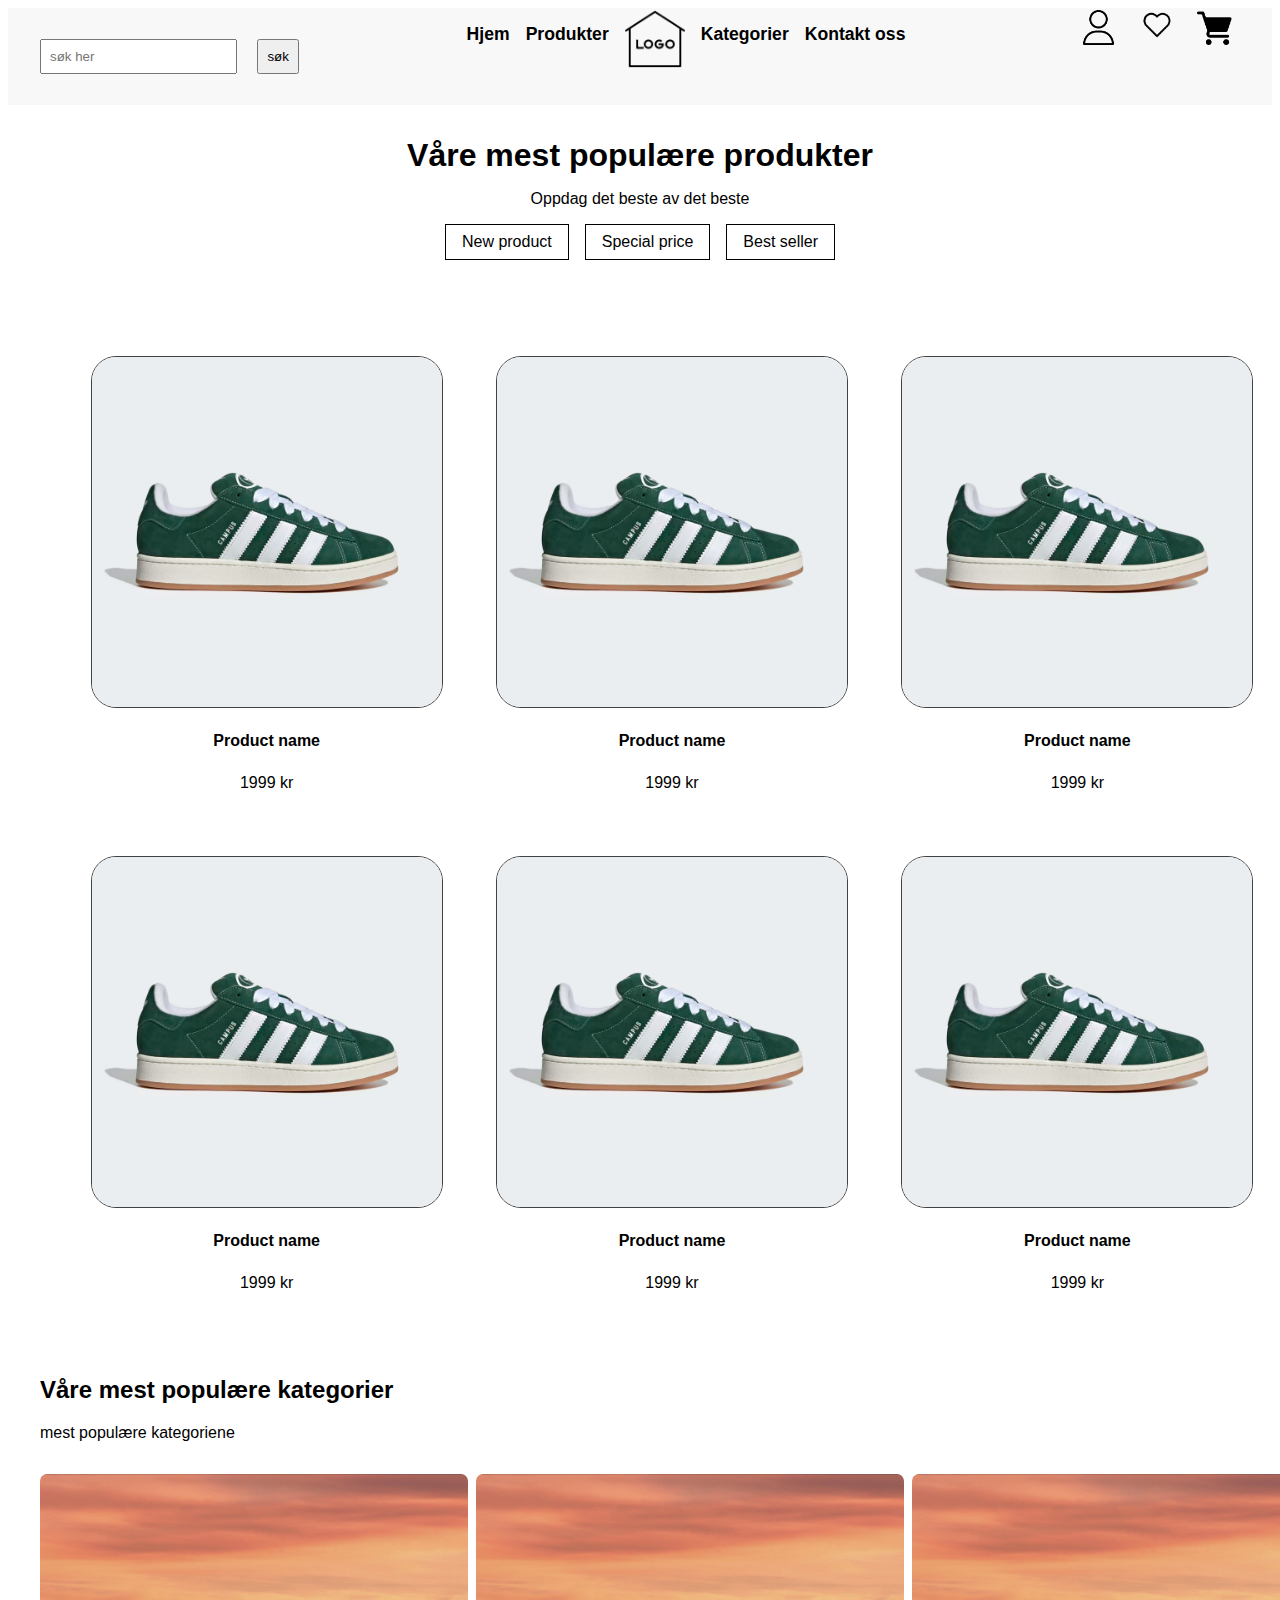
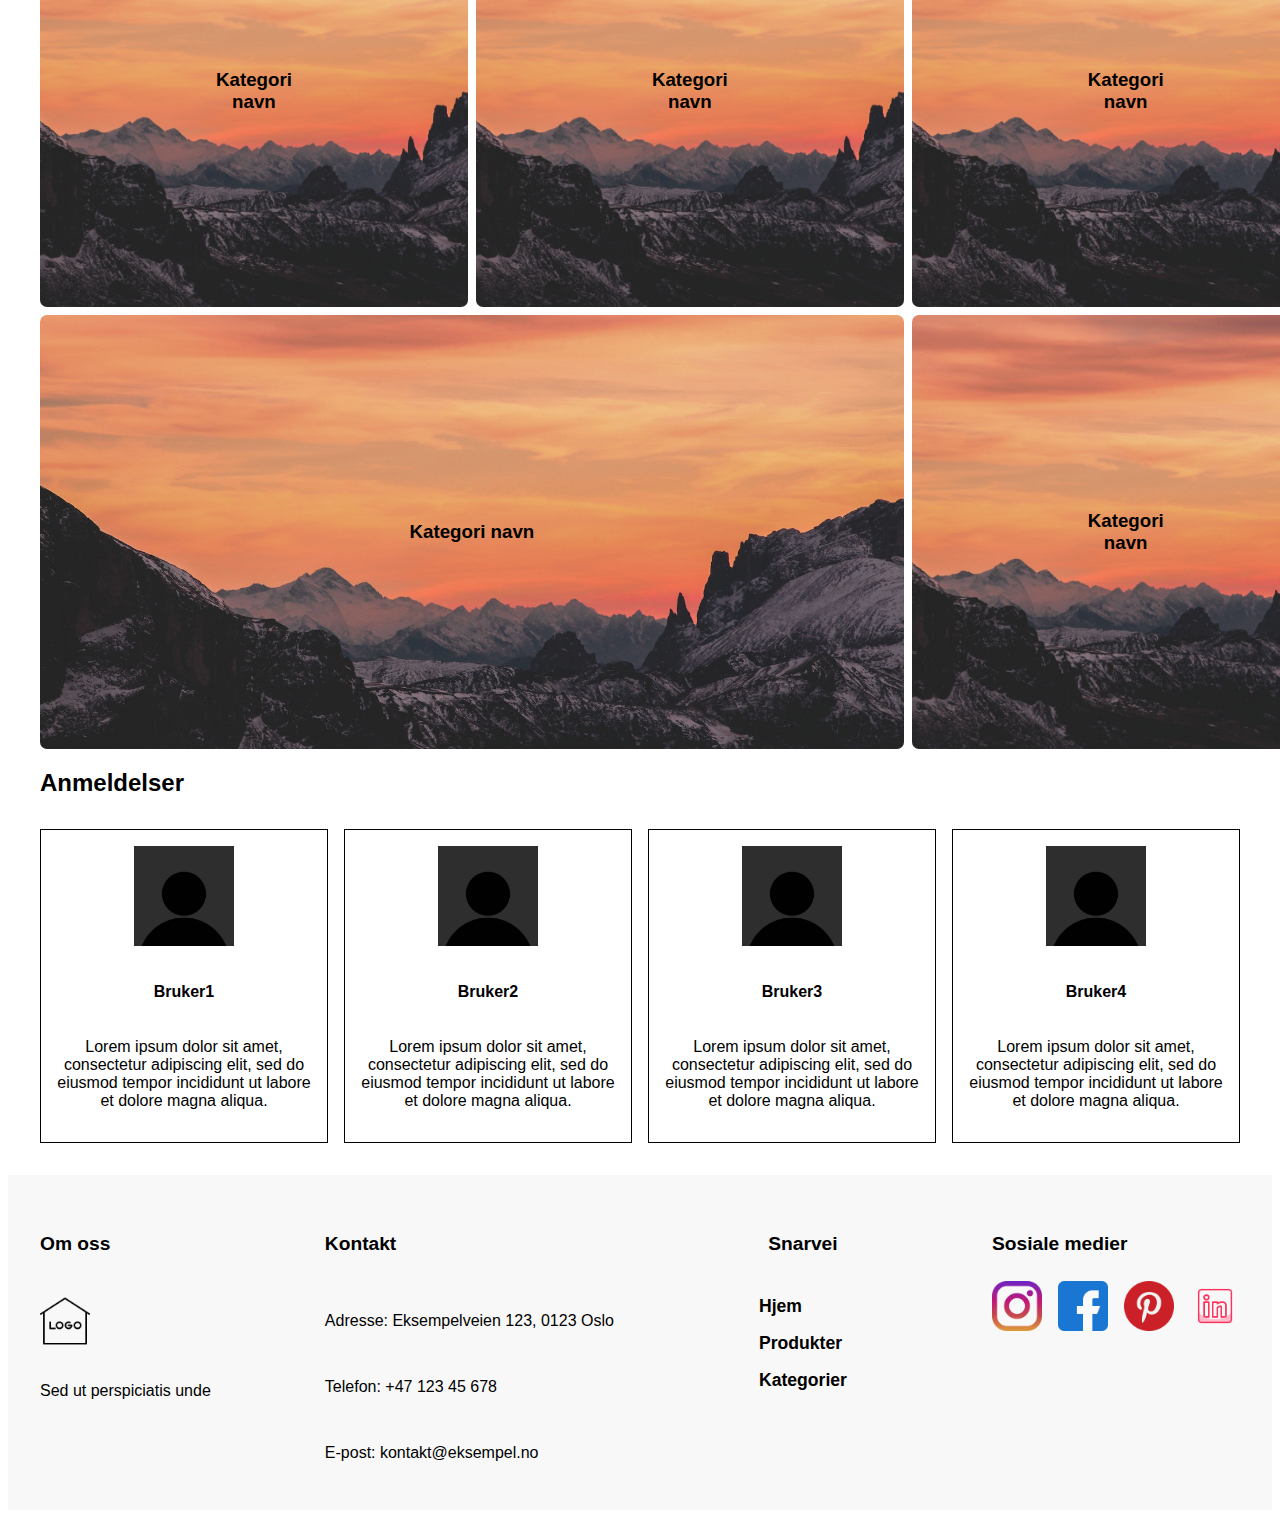
==== commit e2ce25e5: "ny bilde" ====
--- a/index.html
+++ b/index.html
@@ -17,7 +17,7 @@
             <ul>
                 <li><a href="index.html">Hjem</a></li>
                 <li><a href="product.html">Produkter</a></li>
-                <li><a href="index.html">LOGO</a></li>
+                <li><a href="index.html"><img src="Bilder/logo.png" alt="Nettsted logo"></a></li>
                 <li><a href="#main">Kategorier</a></li>
                 <li><a href="#footer">Kontakt oss</a></li>
             </ul>
@@ -143,10 +143,10 @@
             <h4>Sosiale medier</h4>
             <nav>
                 <ul>
-                    <li><a href="https://www.instagram.com" target="_blank">Instagram</a></li>
-                    <li><a href="https://www.facebook.com" target="_blank">Facebook</a></li>
-                    <li><a href="https://www.linkedin.com" target="_blank">LinkedIn</a></li>
-                    <li><a href="https://www.pinterest.com" target="_blank">Pinterest</a></li>
+                    <li><a href="https://www.instagram.com" target="_blank"><img src="Bilder/instagram(1).png" alt="Instagram"></a></li>
+                    <li><a href="https://www.facebook.com" target="_blank"><img src="Bilder/facebook.png" alt="Facebook"></a></li>
+                    <li><a href="https://www.pinterest.com" target="_blank"><img src="Bilder/pinterest.png" alt="Pinterest"></a></li>
+                    <li><a href="https://www.linkedin.com" target="_blank"><img src="Bilder/web.png" alt="Linkedin"></a></li>
                 </ul>
             </nav>
         </section>
--- a/CSS/style2.css
+++ b/CSS/style2.css
@@ -1,4 +1,4 @@
-
+/*header for alle tre sider*/
 html {
     font-family: Arial, Helvetica, sans-serif;
 }
@@ -52,6 +52,7 @@
     top: -30px;
 }
 
+/*denne ...*/
 #flyt-icon img:nth-of-type(2) {
     width: 40px;
     height: 40px;
@@ -69,12 +70,11 @@
 }
 
 form input {
-    border-radius: 25px;
     padding: 0.5rem;
     margin-right: 1rem;
 }
 
-
+/* for index.html*/
 main {
     padding: 2rem;
 }
@@ -105,7 +105,7 @@
 }
 
 main section:first-of-type > div > button:hover {
-    background-color: #0073e6;
+    background-color: #a3c4e6;
     color: white;
 }
 
@@ -214,13 +214,13 @@
     background-image: url('../Bilder/cover.jpg'); 
 }
 
-main section:last-of-type article img {
+.anmeldelser-kort img {
     max-width: 100px;
     height: auto;
     margin-bottom: 1rem;
 }
 
-main section:last-of-type article {
+.anmeldelser-kort article {
     display: flex;
     flex-direction: column;
     align-items: center;
@@ -235,6 +235,7 @@
     text-decoration: none;
 }
 
+/*css footer for alle tre sider*/
 #footer {
     display: flex;
     flex-direction: row;
@@ -277,7 +278,11 @@
     height: auto;
 }
 
+/* Media queries for index.html */
+
+/* For screens smaller than or equal to 768px */
 @media (max-width: 768px) {
+    /* Header styles */
     header {
         flex-direction: column;  
         padding: 1rem;
@@ -300,13 +305,7 @@
         height: 30px;
     }
 
-    form {
-        width: 100%;
-        margin-top: 1rem; 
-    }
-}
-
-@media (max-width: 768px) {
+    /* Footer styles */
     #footer {
         padding: 1rem;  
         gap: 1rem;  
@@ -328,40 +327,231 @@
     #footer img {
         width: 40px;  
     }
-}
-
-@media (max-width: 768px) {
+
+    /* Main .populare-kort styles */
     main .populare-kort {
         grid-template-columns: 1fr;  
+        padding: 1rem;
     }
 
     main .populare-kort > article {
         max-width: 100%;  
         grid-column: span 1; 
+        padding: 0.5rem;  
     }
 
     main .populare-kort img {
         width: 100%;      
         height: auto;     
     }
-    
-    main .populare-kort {
-        padding: 1rem;   
-    }
-
-    main .populare-kort > article {
-        padding: 0.5rem;  
-    }
-}
-
-@media (max-width: 768px) {
+
+    /* Main .kategori-kort styles */
     main .kategori-kort {
         grid-template-columns: repeat(2, 1fr); 
     }
 }
 
+/* For screens smaller than or equal to 480px */
 @media (max-width: 480px) {
     main .kategori-kort {
         grid-template-columns: 1fr; 
     }
+}
+
+/*for kasse.html css*/
+main .shoppingbag {
+    margin-bottom: 30px;
+    padding: 20px;
+    background-color: #f9f9f9;
+    border: 1px solid #ddd;
+    border-radius: 5px;
+    box-shadow: 0 2px 5px rgba(0, 0, 0, 0.1);
+}
+
+main .shoppingbag h2 {
+    font-size: 1.5em;
+    margin-bottom: 15px;
+    color: #333;
+    border-bottom: 2px solid #ddd;
+    padding-bottom: 5px;
+}
+
+main .shoppingbag article {
+    margin-bottom: 20px;
+    display: flex;
+    flex-direction: column;
+}
+
+main .shoppingbag article img {
+    width: 100%;
+    max-width: 500px;  
+    height: auto;     
+    margin-bottom: 10px;
+}
+
+main .shoppingbag article select {
+    width: 100%;
+    padding: 10px;
+    margin-bottom: 10px;
+}
+
+/*opplysninger css*/
+main .opplysninger {
+    margin-bottom: 30px;
+    padding: 20px;
+    background-color: #f9f9f9;
+    border: 1px solid #ddd;
+    border-radius: 5px;
+}
+
+main .opplysninger form label,
+main .opplysninger form input {
+    display: block;
+    width: 70%;
+    margin-bottom: 15px;
+    font-size: 1em;
+    padding: 10px;
+}
+
+main .opplysninger form button {
+    margin-top: 10px;
+    padding: 10px 15px;
+    background-color: #6a6b6b;
+    color: white;
+    border: none;
+    border-radius: 3px;
+    cursor: pointer;
+}
+
+/*levering css*/
+main .levering {
+    margin-bottom: 30px;
+    padding: 20px;
+    background-color: #f9f9f9;
+    border: 1px solid #ddd;
+    border-radius: 5px;
+}
+
+main .levering form input[type="radio"],
+main .levering form label {
+    display: block; 
+    margin-top: 5px; 
+}
+
+main .levering form label {
+    position: relative;
+    left: 35px;
+    top: -12px;
+}
+
+main .levering form label {
+    margin-left: 10px;
+    font-size: 1em;
+}
+
+main .levering form input {
+    position: relative;
+    bottom: -10px;
+}
+
+main .levering button {
+    display: block;
+    width: 100%; 
+    padding: 15px;
+    background-color: #6a6b6b;
+    color: white;
+    font-weight: bold; 
+    font-size: 16px;
+    border: none;
+    border-radius: 5px;
+    cursor: pointer;
+    text-align: center;
+    margin-top: 20px; 
+}
+
+main .levering img {
+    width: 30px; 
+    height: auto; 
+    vertical-align: middle; 
+    margin-right: 10px; 
+}
+
+main .levering p {
+    display: inline-block; 
+    vertical-align: middle; 
+    margin: 0; 
+}
+
+/*Betaling css*/
+main .Betaling section {
+    border: 1px solid #ccc; 
+    padding: 15px; 
+    margin-bottom: 20px; 
+    border-radius: 5px; 
+}
+
+main .Betaling form #kortnummer {
+    display: block;
+    width: 100%; 
+    padding: 10px;
+    margin-bottom: 15px; 
+    border: 1px solid #ddd;
+    border-radius: 3px;
+    box-sizing: border-box; 
+}
+
+main .Betaling form {
+    display: flex; 
+    flex-wrap: wrap; 
+    gap: 10px; 
+}
+
+main .Betaling form #utlopsdato,
+main .Betaling form #cvc {
+    width: 35%; 
+    padding: 10px;
+    border: 1px solid #ddd;
+    border-radius: 3px;
+    box-sizing: border-box; 
+}
+
+main .Betaling form button {
+    display: block;
+    width: 100%; 
+    padding: 15px;
+    background-color: #6a6b6b;
+    color: white;
+    font-weight: bold; 
+    font-size: 16px;
+    border: none;
+    border-radius: 5px;
+    cursor: pointer;
+    text-align: center;
+    margin-top: 20px; 
+}
+
+main .Betaling form p {
+    text-align: center; 
+    font-size: 14px;
+    margin-top: 10px;
+    display: block;
+    margin-bottom: 10px;
+}
+
+main .Betaling form label {
+    margin-left: 5px; 
+    vertical-align: middle;
+}
+
+main .Betaling form input[type="checkbox"] {
+    margin-right: 10px; 
+    vertical-align: middle;
+    margin-top: 5px;
+}
+
+main .Betaling form .totalpris {
+    font-size: 20px; 
+    font-weight: bold; 
+    text-align: center;
+    margin-top: 15px;
 }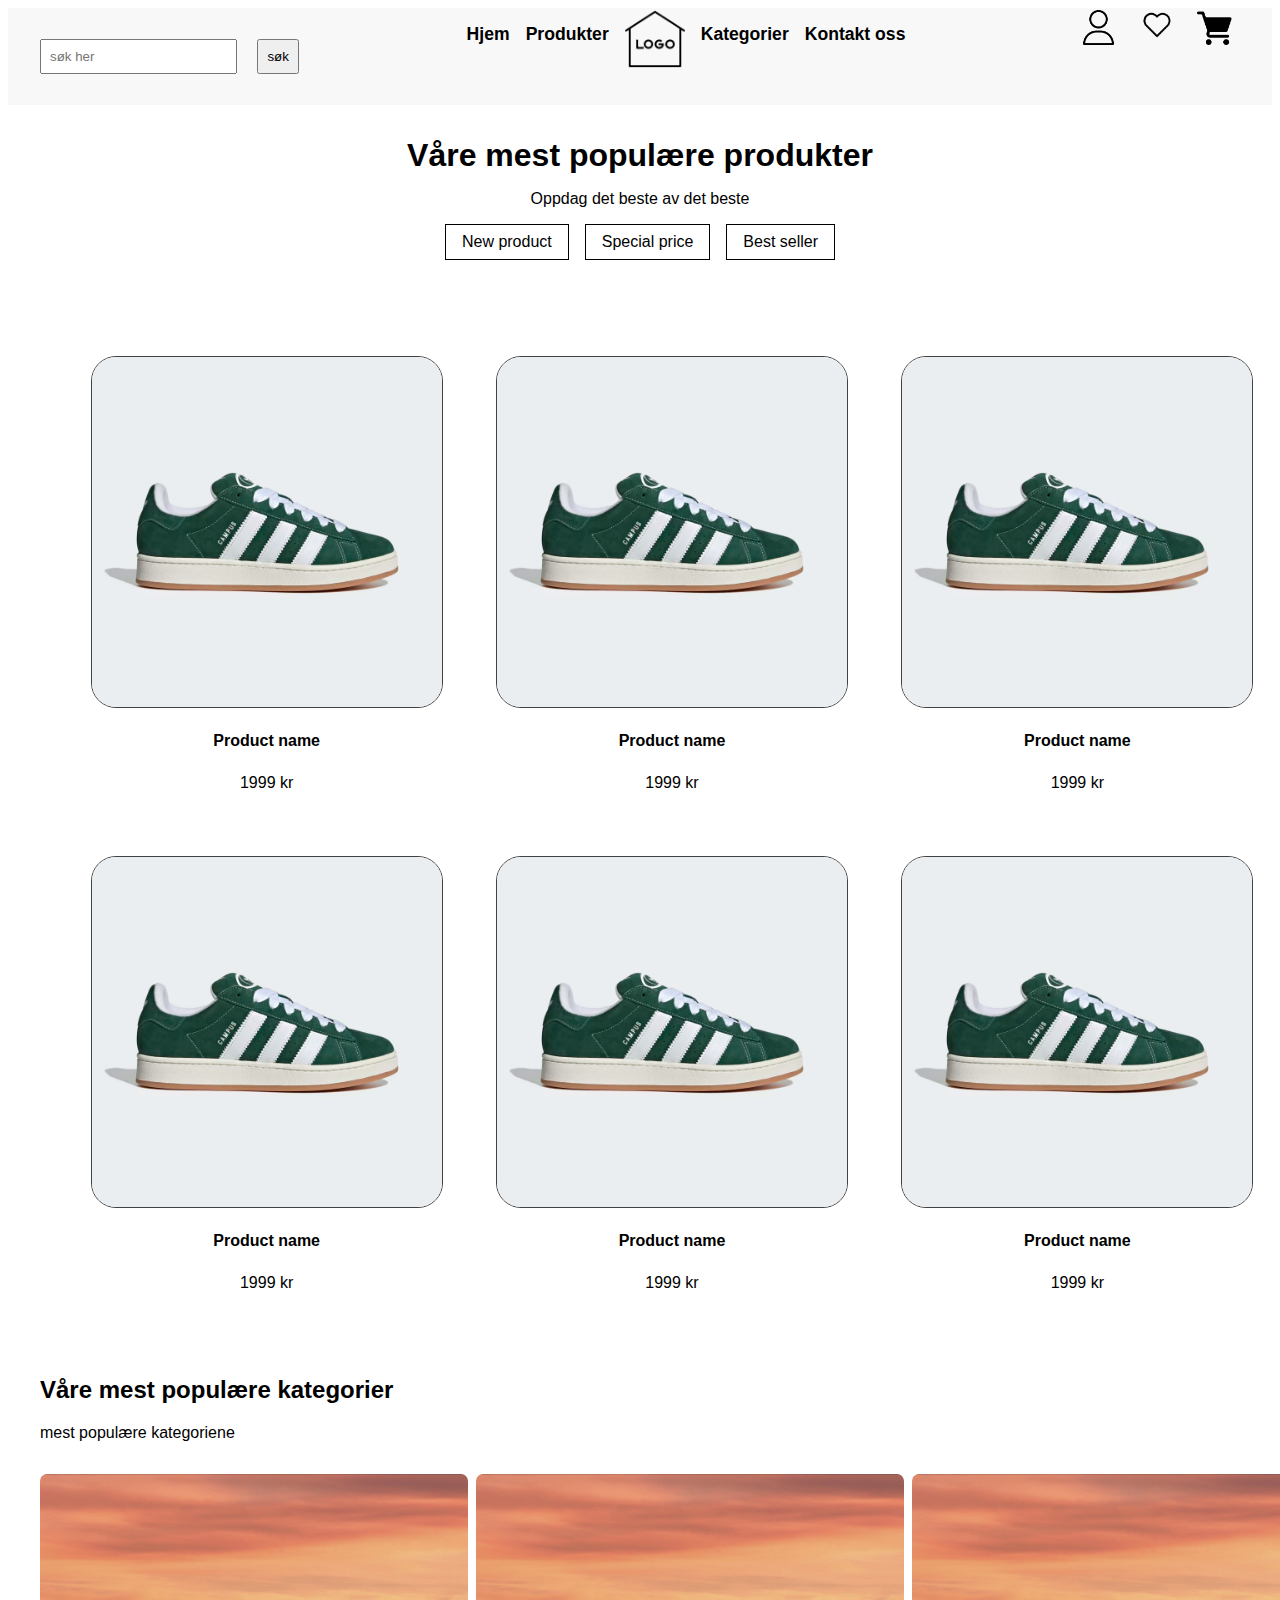
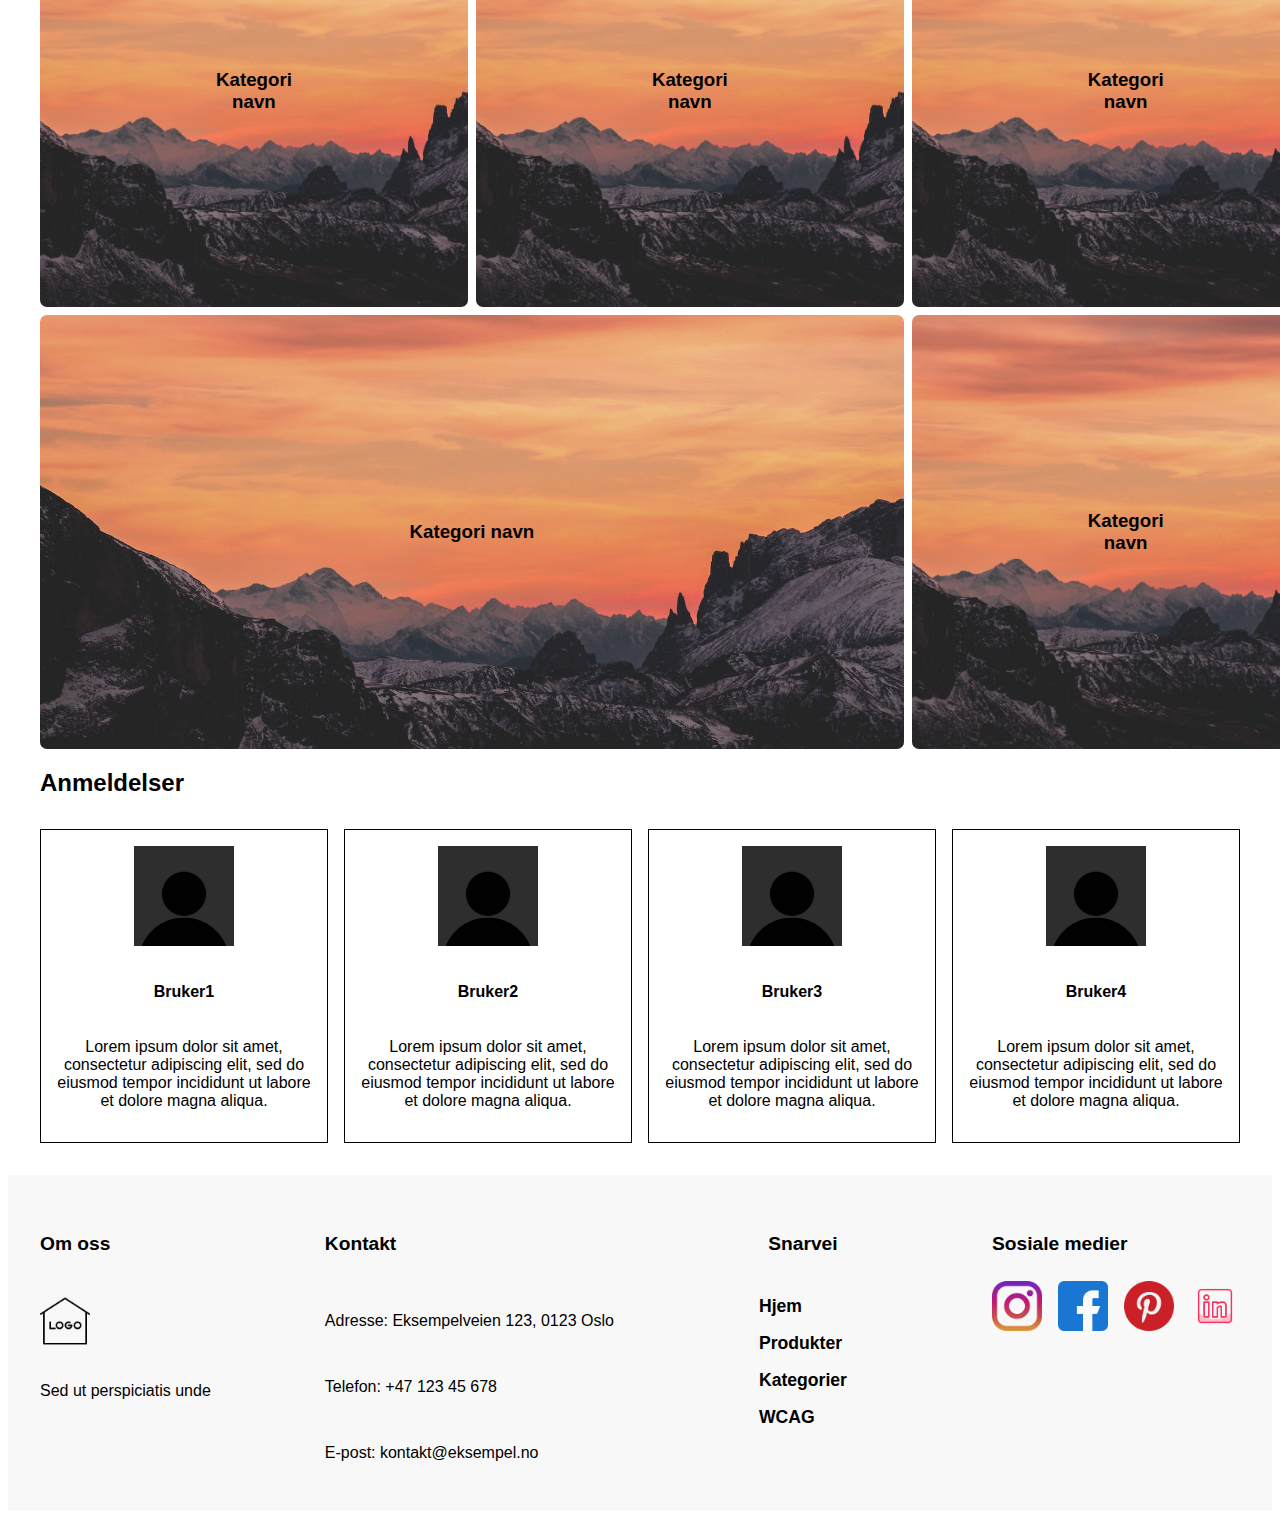
==== commit 31c25373: "pdf" ====
--- a/index.html
+++ b/index.html
@@ -1,15 +1,15 @@
 <!DOCTYPE html>
-<html lang="en">
+<html lang="nb">
 <head>
     <meta charset="UTF-8">
     <meta name="viewport" content="width=device-width, initial-scale=1.0">
-    <link rel="stylesheet" href="CSS/style2.css">
+    <link rel="stylesheet" href="CSS/style.css">
     <title>Forside</title>
 </head>
 <body>
     <header>
         <form>
-            <label for="search">Søk</label>
+            <label for="search" aria-label="search">Søk</label>
             <input type="search" placeholder="søk her" id="search">
             <input type="submit" value="søk">
         </form>
@@ -17,15 +17,15 @@
             <ul>
                 <li><a href="index.html">Hjem</a></li>
                 <li><a href="product.html">Produkter</a></li>
-                <li><a href="index.html"><img src="Bilder/logo.png" alt="Nettsted logo"></a></li>
+                <li><a href="index.html"><img src="Bilder/logo.png" alt="Nettsted logo"></a></li> <!--<a href="https://www.flaticon.com/free-icons/logo" title="logo icons">Logo icons created by LAFS - Flaticon</a>-->
                 <li><a href="#main">Kategorier</a></li>
                 <li><a href="#footer">Kontakt oss</a></li>
             </ul>
         </nav>
         <div id="flyt-icon">
-            <img src="Bilder/user.png" alt="Bruker">
-            <img src="Bilder/hearth.png" alt="Hjerte">
-            <a href="checkout.html"><img src="Bilder/grocery-store.png" alt="Kurv"></a>
+            <img src="Bilder/user.png" alt="Bruker"> <!--<a href="https://www.flaticon.com/free-icons/user" title="user icons">User icons created by Freepik - Flaticon</a>-->
+            <img src="Bilder/hearth.png" alt="Hjerte"><!--<a href="https://www.flaticon.com/free-icons/hearth" title="hearth icons">Hearth icons created by Creatype - Flaticon</a>-->
+            <a href="checkout.html"><img src="Bilder/grocery-store.png" alt="Kurv"></a><!--<a href="https://www.flaticon.com/free-icons/retail" title="retail icons">Retail icons created by Frey Wazza - Flaticon</a>-->
         </div>
     </header>
     <main id="main">
@@ -39,7 +39,7 @@
             </div>
             <div class="kategori-kort">
                 <article >
-                    <img src="Bilder/Campus_00s_Sko_Gronn_H03472_01_standard.avif" alt="Product name">
+                    <img src="Bilder/Campus_00s_Sko_Gronn_H03472_01_standard.avif" alt="Product name"> <!--hentet fra https://www.adidas.no/campus-00s-sko/H03472.html-->
                     <a href="#">Product name</a>
                     <p>1999 kr</p>
                 </article>
@@ -95,7 +95,7 @@
             <h2>Anmeldelser</h2>
             <div class="anmeldelser-kort">
                 <article>
-                    <img src="Bilder/peeter.jfif" alt="Profil bilde">
+                    <img src="Bilder/peeter.jfif" alt="Profil bilde"> <!--https://no.pinterest.com/pin/599963981642117503/ hentet fra pinterest-->
                     <h4>Bruker1</h4>
                     <p>Lorem ipsum dolor sit amet, consectetur adipiscing elit, sed do eiusmod tempor incididunt ut labore et dolore magna aliqua.</p>
                 </article>
@@ -136,6 +136,7 @@
                     <li><a href="index.html">Hjem</a></li>
                     <li><a href="product.html">Produkter</a></li>
                     <li><a href="#main">Kategorier</a></li>
+                    <li><a href="Pdf/Mal–WCAG-sjekklisteforutfyllingavtilgjengelighetserklæringfornettløsning24.01.20242.pdf">WCAG</a></li> <!--det skal være plass mellom, men når det valideres så kommer det opp et error-->
                 </ul>
             </nav>
         </section>
@@ -143,10 +144,10 @@
             <h4>Sosiale medier</h4>
             <nav>
                 <ul>
-                    <li><a href="https://www.instagram.com" target="_blank"><img src="Bilder/instagram(1).png" alt="Instagram"></a></li>
-                    <li><a href="https://www.facebook.com" target="_blank"><img src="Bilder/facebook.png" alt="Facebook"></a></li>
-                    <li><a href="https://www.pinterest.com" target="_blank"><img src="Bilder/pinterest.png" alt="Pinterest"></a></li>
-                    <li><a href="https://www.linkedin.com" target="_blank"><img src="Bilder/web.png" alt="Linkedin"></a></li>
+                    <li><a href="https://www.instagram.com" target="_blank"><img src="Bilder/instagram(1).png" alt="Instagram"></a></li><!--<a href="https://www.flaticon.com/free-icons/instagram" title="instagram icons">Instagram icons created by Freepik - Flaticon</a>-->
+                    <li><a href="https://www.facebook.com" target="_blank"><img src="Bilder/facebook.png" alt="Facebook"></a></li><!--<a href="https://www.flaticon.com/free-icons/facebook" title="facebook icons">Facebook icons created by Pixel perfect - Flaticon</a>-->
+                    <li><a href="https://www.pinterest.com" target="_blank"><img src="Bilder/pinterest.png" alt="Pinterest"></a></li><!--<a href="https://www.flaticon.com/free-icons/pinterest" title="pinterest icons">Pinterest icons created by Freepik - Flaticon</a>-->
+                    <li><a href="https://www.linkedin.com" target="_blank"><img src="Bilder/web.png" alt="Linkedin"></a></li><!--<a href="https://www.flaticon.com/free-icons/linkedln" title="linkedln icons">Linkedln icons created by Muhammad Tajudin - Flaticon</a>-->
                 </ul>
             </nav>
         </section>
--- a/CSS/style.css
+++ b/CSS/style.css
@@ -0,0 +1,772 @@
+/* Jeg vet at det finnes noe kode som overskriver hverandre og kasje hadde ikke trengs å være med, men 700 linjer med kode endte opp med å være litt uoversiktig :)*/
+/*header for alle tre sider*/
+html {
+    font-family: Arial, Helvetica, sans-serif;
+}
+
+header {
+    display: flex;
+    justify-content: space-between; 
+    align-items: center;
+    padding: 1rem 2rem;
+    background-color: #f8f8f8;
+}
+
+nav {
+    margin: 0;
+    padding: 0;
+    font-weight: bold;
+    font-size: 1.1rem;
+}
+
+nav ul {
+    display: flex;
+    list-style: none;
+    gap: 1rem;
+    padding: 0;
+    margin: 0;
+}
+
+nav a {
+    text-decoration: none;
+    color: black;
+}
+
+header img {
+    width: 35px;
+    height: 35px;
+    padding: 0.5rem;
+    object-fit: cover;
+}
+
+nav ul img {
+    width: 60px;
+    height: 60px;
+    position: relative;
+    top: -15px;
+    padding: 0;
+}
+
+#flyt-icon { /*brukte id på footer iconene, dette var da jeg først starta med oppgaven, var usikker på hva jeg skulle bruke mellom id og class, eneste id som er i koden*/
+    margin-left: 1rem;
+    position: relative;
+    top: -30px;
+}
+
+/*footer for alle tre*/
+#flyt-icon img:nth-of-type(2) { /*henta fra ChatGPT, den targeter den hjerte.png fordi den så mindre ut enn de andre*/
+    width: 40px;
+    height: 40px;
+}
+
+label[for="search"] {
+    position: absolute; 
+    width: 1px; 
+    height: 1px; 
+    padding: 0; 
+    margin: -1px; 
+    overflow: hidden; 
+    clip: rect(0, 0, 0, 0); 
+    border: 0; 
+}
+
+form input {
+    padding: 0.5rem;
+    margin-right: 1rem;
+}
+
+/* for index.html*/
+main {
+    padding: 2rem;
+}
+
+
+main section:first-of-type > h1, /*disse first-of-types ble henta fra ChatGPT*/
+main section:first-of-type > p {
+    display: flex;
+    flex-basis: 100%; 
+    margin: 0 auto 1rem; 
+    justify-content: center;
+}
+
+main .knapp {
+    display: flex; 
+    justify-content: center; 
+    gap: 1rem; 
+}
+
+main section:first-of-type > div > button { /*disse first-of-types ble henta fra ChatGPT*/
+    padding: 0.5rem 1rem; 
+    border: 1px solid black;
+    background-color: transparent;
+    cursor: pointer;
+    font-size: 1rem; 
+    margin: 0; 
+    transition: background-color 0.3s ease, color 0.3s ease;
+}
+
+main section:first-of-type > div > button:hover { /*disse first-of-types ble henta fra ChatGPT*/
+    background-color: #a3c4e6;
+    color: white;
+}
+
+
+main section:first-of-type a { /*disse first-of-types ble henta fra ChatGPT*/
+    display: inline-block;
+    color: black;
+    text-decoration: none;
+    padding: 0.5rem 0rem;
+    margin-top: 1rem;
+    font-weight: bold;
+}
+
+
+main .anmeldelser-kort {
+    display: grid; 
+    grid-template-columns: repeat(auto-fit, minmax(250px, 1fr));
+    gap: 1rem;
+    margin-top: 2rem;  
+}
+
+main .kategori-kort {
+    display: grid;
+    grid-template-columns: repeat(3, 1fr); 
+    gap: 1rem;
+    margin-top: 3rem;
+    padding: 2rem; 
+    justify-items: center; 
+    align-items: center;  
+    width: 100%;  
+}
+
+main .kategori-kort > article {
+    display: flex;
+    flex-direction: column;
+    justify-content: center; 
+    align-items: center; 
+    text-align: center; 
+    padding: 1rem;
+    border-radius: 25px;
+}
+
+main .kategori-kort img {
+    height: 350px;
+    width: 350px;
+    border: 1px solid #424242;
+    border-radius: 25px;
+    object-fit: cover; 
+}
+
+main .populare-kort {
+    display: grid;
+    grid-template-columns: repeat(3, 1fr); 
+    grid-template-rows: auto;
+    gap: 0.5rem; 
+    margin-top: 2rem;
+}
+
+main .populare-kort > article {
+    display: flex;
+    flex-direction: column;
+    justify-content: center;
+    align-items: center;
+    color: white;
+    font-weight: bold;
+    text-align: center;
+    padding: 11rem;
+    border-radius: 7px;
+    background-size: cover; 
+    background-position: center;
+}
+
+main .populare-kort .kort-1,
+main .populare-kort .kort-2,
+main .populare-kort .kort-3 {
+    max-width: 300px;
+    grid-column: span 1; 
+    background-size: cover;
+    background-position: center;
+}
+
+main .populare-kort .kort-4 {
+    max-width: 864px;
+    grid-column: span 2; 
+    grid-row: span 1; 
+    background-size: cover;
+    background-position: center;
+    background-image: url('../Bilder/cover.jpg'); /*bilde hentet fra https://codetheweb.blog/css-advanced-background-images/*/
+}
+
+main .populare-kort .kort-5 {
+    max-width: 300px;
+    grid-column: 3; 
+    grid-row: 2; 
+    background-size: cover;
+    background-position: center;
+    background-image: url('../Bilder/cover.jpg'); /*bilde hentet fra https://codetheweb.blog/css-advanced-background-images/*/
+}
+
+main .populare-kort .kort-2, 
+main .populare-kort .kort-3 {
+    background-image: url('../Bilder/cover.jpg');  /*bilde hentet fra https://codetheweb.blog/css-advanced-background-images/*/
+}
+
+main .populare-kort .kort-1 {
+    background-image: url('../Bilder/cover.jpg'); /*bilde hentet fra https://codetheweb.blog/css-advanced-background-images/*/
+}
+
+.anmeldelser-kort img {
+    max-width: 100px;
+    height: auto;
+    margin-bottom: 1rem;
+}
+
+.anmeldelser-kort article {
+    display: flex;
+    flex-direction: column;
+    align-items: center;
+    border: 1px solid black;
+    padding: 1rem;
+    background-color: white;
+    text-align: center;
+}
+
+main a {
+    color: black;
+    text-decoration: none;
+}
+
+/*css footer for alle tre sider*/
+#footer {
+    display: flex;
+    flex-direction: row;
+    gap: 2rem;
+    padding: 2rem;
+    background-color: #f8f8f8;
+    justify-content: space-between;
+    flex-wrap: wrap;  
+}
+
+#footer section {
+    display: flex;
+    flex-direction: column;
+    gap: 1rem;
+    min-width: 150px;  
+}
+
+#footer section:nth-child(3) { /*disse nth-child ble henta fra ChatGPT*/
+    align-items: center;  
+}
+
+#footer section:nth-child(3) ul { /*disse nth-child ble henta fra ChatGPT*/
+    display: flex;
+    flex-direction: column;
+    gap: 1rem;  
+}
+
+#footer h4 {
+    font-weight: bold;
+    font-size: 1.2rem;
+}
+
+#footer a {
+    text-decoration: none;
+    color: black;
+}
+
+#footer img {
+    width: 50px;
+    height: auto;
+}
+
+/* Media queries for index.html */
+@media (max-width: 768px) {
+    header {
+        flex-direction: column;  
+        padding: 1rem;
+    }
+
+    nav ul {
+        margin-top: 10px;
+        flex-direction: column;  
+        align-items: center; 
+    }
+
+    #flyt-icon {
+        position: relative;
+        top: 0;
+        margin-left: 0;
+    }
+
+    #flyt-icon img {
+        width: 30px;
+        height: 30px;
+    }
+
+    #footer {
+        padding: 1rem;  
+        gap: 1rem;  
+    }
+
+    #footer section {
+        min-width: 100%;  
+        align-items: center; 
+    }
+
+    #footer section:nth-child(3) ul { /*disse nth-child ble henta fra ChatGPT*/
+        gap: 1rem;  
+    }
+
+    #footer h4 {
+        font-size: 1rem;  
+    }
+
+    #footer img {
+        width: 40px;  
+    }
+
+    main .populare-kort {
+        grid-template-columns: 1fr;  
+        padding: 1rem;
+    }
+
+    main .populare-kort > article {
+        max-width: 100%;  
+        grid-column: span 1; 
+        padding: 0.5rem;  
+    }
+
+    main .populare-kort img {
+        width: 100%;      
+        height: auto;     
+    }
+
+    main .kategori-kort {
+        grid-template-columns: repeat(2, 1fr); 
+    }
+}
+
+@media (max-width: 480px) {
+    main .kategori-kort {
+        grid-template-columns: 1fr; 
+        gap: 1rem; 
+    }
+
+    main .kategori-kort img {
+        height: 250px; 
+        width: 250px;
+    }
+
+    main .kategori-kort > article {
+        padding: 0.5rem; 
+    }
+}
+
+/*for kasse.html css*/
+main .shoppingbag {
+    margin-left: 500px;
+    max-width: 800px;
+    margin-bottom: 30px;
+    padding: 20px;
+    background-color: #f9f9f9;
+    border: 1px solid #ddd;
+    border-radius: 5px;
+    box-shadow: 0 2px 5px rgba(0, 0, 0, 0.1);
+}
+
+main .h-tag{
+    margin-left: 500px;
+}
+
+main .shoppingbag h2 {
+    font-size: 1.5em;
+    margin-bottom: 15px;
+    color: #333;
+    border-bottom: 2px solid #ddd;
+    padding-bottom: 5px;
+}
+
+main .shoppingbag article {
+    margin-bottom: 20px;
+    display: flex;
+    flex-direction: column;
+}
+
+main .shoppingbag article img {
+    width: 100%;
+    max-width: 500px;  
+    height: auto;     
+    margin-bottom: 10px;
+}
+
+main .shoppingbag article select {
+    width: 100%;
+    padding: 10px;
+    margin-bottom: 10px;
+}
+
+/*opplysninger css*/
+main .opplysninger {
+    margin-left: 500px;
+    align-items: center;
+    max-width: 800px;
+    margin-bottom: 30px;
+    padding: 20px;
+    background-color: #f9f9f9;
+    border: 1px solid #ddd;
+    border-radius: 5px;
+}
+
+main .opplysninger form label,
+main .opplysninger form input {
+    display: block;
+    width: 70%;
+    margin-bottom: 15px;
+    font-size: 1em;
+    padding: 10px;
+}
+
+main .opplysninger form button {
+    margin-top: 10px;
+    padding: 10px 15px;
+    background-color: #6a6b6b;
+    color: white;
+    border: none;
+    border-radius: 3px;
+    cursor: pointer;
+}
+
+/*levering css*/
+main .levering {
+    margin-left: 500px;
+    max-width: 800px;
+    margin-bottom: 30px;
+    padding: 20px;
+    background-color: #f9f9f9;
+    border: 1px solid #ddd;
+    border-radius: 5px;
+}
+
+main .levering form input[type="radio"],
+main .levering form label {
+    display: block; 
+    margin-top: 5px; 
+}
+
+main .levering form label {
+    position: relative;
+    left: 35px;
+    top: -12px;
+}
+
+main .levering form label {
+    margin-left: 10px;
+    font-size: 1em;
+}
+
+main .levering form input {
+    position: relative;
+    bottom: -10px;
+}
+
+main .levering button {
+    display: block;
+    width: 100%; 
+    padding: 15px;
+    background-color: #6a6b6b;
+    color: white;
+    font-weight: bold; 
+    font-size: 16px;
+    border: none;
+    border-radius: 5px;
+    cursor: pointer;
+    text-align: center;
+    margin-top: 20px; 
+}
+
+main .levering img {
+    width: 30px; 
+    height: auto; 
+    vertical-align: middle; 
+    margin-right: 10px; 
+}
+
+main .levering p {
+    display: inline-block; 
+    vertical-align: middle; 
+    margin: 0; 
+}
+
+/*Betaling css*/
+main .Betaling section {
+    margin-left: 500px;
+    max-width: 800px;
+    border: 1px solid #ccc; 
+    padding: 15px; 
+    margin-bottom: 20px; 
+    border-radius: 5px; 
+}
+
+main .Betaling form #kortnummer {
+    display: block;
+    width: 100%; 
+    padding: 10px;
+    margin-bottom: 15px; 
+    border: 1px solid #ddd;
+    border-radius: 3px;
+    box-sizing: border-box; 
+}
+
+main .Betaling form {
+    display: flex; 
+    flex-wrap: wrap; 
+    gap: 10px; 
+}
+
+main .Betaling form #utlopsdato,
+main .Betaling form #cvc {
+    width: 35%; 
+    padding: 10px;
+    border: 1px solid #ddd;
+    border-radius: 3px;
+    box-sizing: border-box; 
+}
+
+main .Betaling form button {
+    display: block;
+    width: 100%; 
+    padding: 15px;
+    background-color: #6a6b6b;
+    color: white;
+    font-weight: bold; 
+    font-size: 16px;
+    border: none;
+    border-radius: 5px;
+    cursor: pointer;
+    text-align: center;
+    margin-top: 20px; 
+}
+
+main .Betaling form p {
+    text-align: center; 
+    font-size: 14px;
+    margin-top: 10px;
+    display: block;
+    margin-bottom: 10px;
+}
+
+main .Betaling form label {
+    margin-left: 5px; 
+    vertical-align: middle;
+}
+
+main .Betaling form input[type="checkbox"] {
+    margin-right: 10px; 
+    vertical-align: middle;
+    margin-top: 5px;
+}
+
+main .Betaling form .totalpris {
+    font-size: 20px; 
+    font-weight: bold; 
+    text-align: center;
+    margin-top: 15px;
+}
+
+/* Media queries for kasse.html, brukte Chatgpt for å fikse den margin-left når skjermen ble midre, funker bra på mobil og desktop, kansje ikke for tablet og små skjermer */
+@media (max-width: 768px) {
+    main .h-tag,
+    main .shoppingbag,
+    main .opplysninger,
+    main .levering,
+    main .Betaling section {
+        margin-left: 0; 
+        width: 90%; 
+        margin-right: auto; 
+        margin-left: auto; 
+    }
+
+    main .shoppingbag article img {
+        max-width: 100%; 
+    }
+
+    main .levering form input[type="radio"],
+    main .levering form label {
+        font-size: 0.9em; 
+    }
+
+    main .Betaling form #kortnummer,
+    main .Betaling form #utlopsdato,
+    main .Betaling form #cvc {
+        width: 100%; 
+    }
+
+    main .Betaling form button {
+        padding: 10px; 
+    }
+}
+
+
+@media (max-width: 480px) {
+    main .shoppingbag,
+    main .opplysninger,
+    main .levering,
+    main .Betaling section {
+        width: 100%; 
+        padding: 15px; 
+    }
+
+    main .Betaling form button {
+        font-size: 14px; 
+    }
+
+    main .levering p,
+    main .levering form label {
+        font-size: 0.85em;
+    }
+}
+
+/*for checkout.html*/
+.produktnavn {
+    display: grid;
+    grid-template-columns: 1fr;
+    gap: 20px;
+    padding: 20px;
+    margin: auto;
+    background-color: #f9f9f9;
+    border: 1px solid #ddd;
+    border-radius: 5px;
+    box-shadow: 0 2px 5px rgba(0, 0, 0, 0.1);
+    max-width: 1200px;
+}
+
+.pro-nav {
+    margin-bottom: 15px;
+    margin-left: 300px;
+}
+
+.detaljer {
+    display: flex;
+    flex-direction: column;
+    gap: 10px;
+    max-width: 300px;
+    margin: 10px auto;
+    margin-left: -0px;
+}
+
+.kategori-link {
+    font-weight: bold;
+    text-decoration: none;
+}
+
+.kategori-link:hover {
+    text-decoration: underline;
+}
+
+.produkt-farge, .produkt-pris {
+    font-size: 16px;
+    margin: 0;
+}
+
+.legg-til-handlekurv {
+    color: white;
+    padding: 10px;
+    border: none;
+    cursor: pointer;
+    font-size: 16px;
+    text-align: center;
+}
+
+select {
+    padding: 8px;
+    font-size: 14px;
+    width: 100%;
+    margin-bottom: 10px;
+}
+
+.hovedbilde img {
+    width: 100%;
+    max-width: 700px;
+    object-fit: cover;
+    margin: auto;
+    border: 1px solid #ddd;
+}
+
+.side-bilde {
+    width: 100%;
+    max-width: 160px;
+    height: auto;
+    object-fit: cover;
+    margin: 5px;
+    display: inline-block;
+    border: 1px solid #ddd;
+}
+
+.produktnavn section {
+    max-width: 700px;
+    margin: auto;
+}
+
+.lig-produkt {
+    display: flex;
+    justify-content: center;
+    padding: 20px;
+}
+
+.lig-produkt section {
+    max-width: 1200px;
+    margin: auto;
+}
+
+.lig-produkt h2 {
+    margin-bottom: 20px;
+}
+
+.lig-produkt aside {
+    display: inline-block;
+    text-align: center;
+    border: 1px solid #ccc;
+    padding: 10px;
+    margin: 10px;
+    max-width: 200px;
+    vertical-align: top;
+}
+
+.lig-produkt aside img {
+    width: 100%;
+    height: auto;
+}
+
+.lig-produkt aside h3 {
+    font-size: 18px;
+    margin: 10px 0;
+}
+
+/* Media queries for checkout.html */
+@media (min-width: 768px) {
+    .produktnavn {
+        grid-template-columns: 1fr 1fr;
+        gap: 40px;
+    }
+
+    .hovedbilde, .side-bilde-container {
+        grid-column: 1 / 2;
+    }
+
+    .hovedbilde {
+        display: flex;
+        justify-content: center;
+        align-items: center;
+    }
+
+    .side-bilde-container {
+        display: flex;
+        justify-content: space-around;
+    }
+}
+
+@media (max-width: 480px) {
+    .pro-nav {
+        margin-left: 0px;
+    }
+}